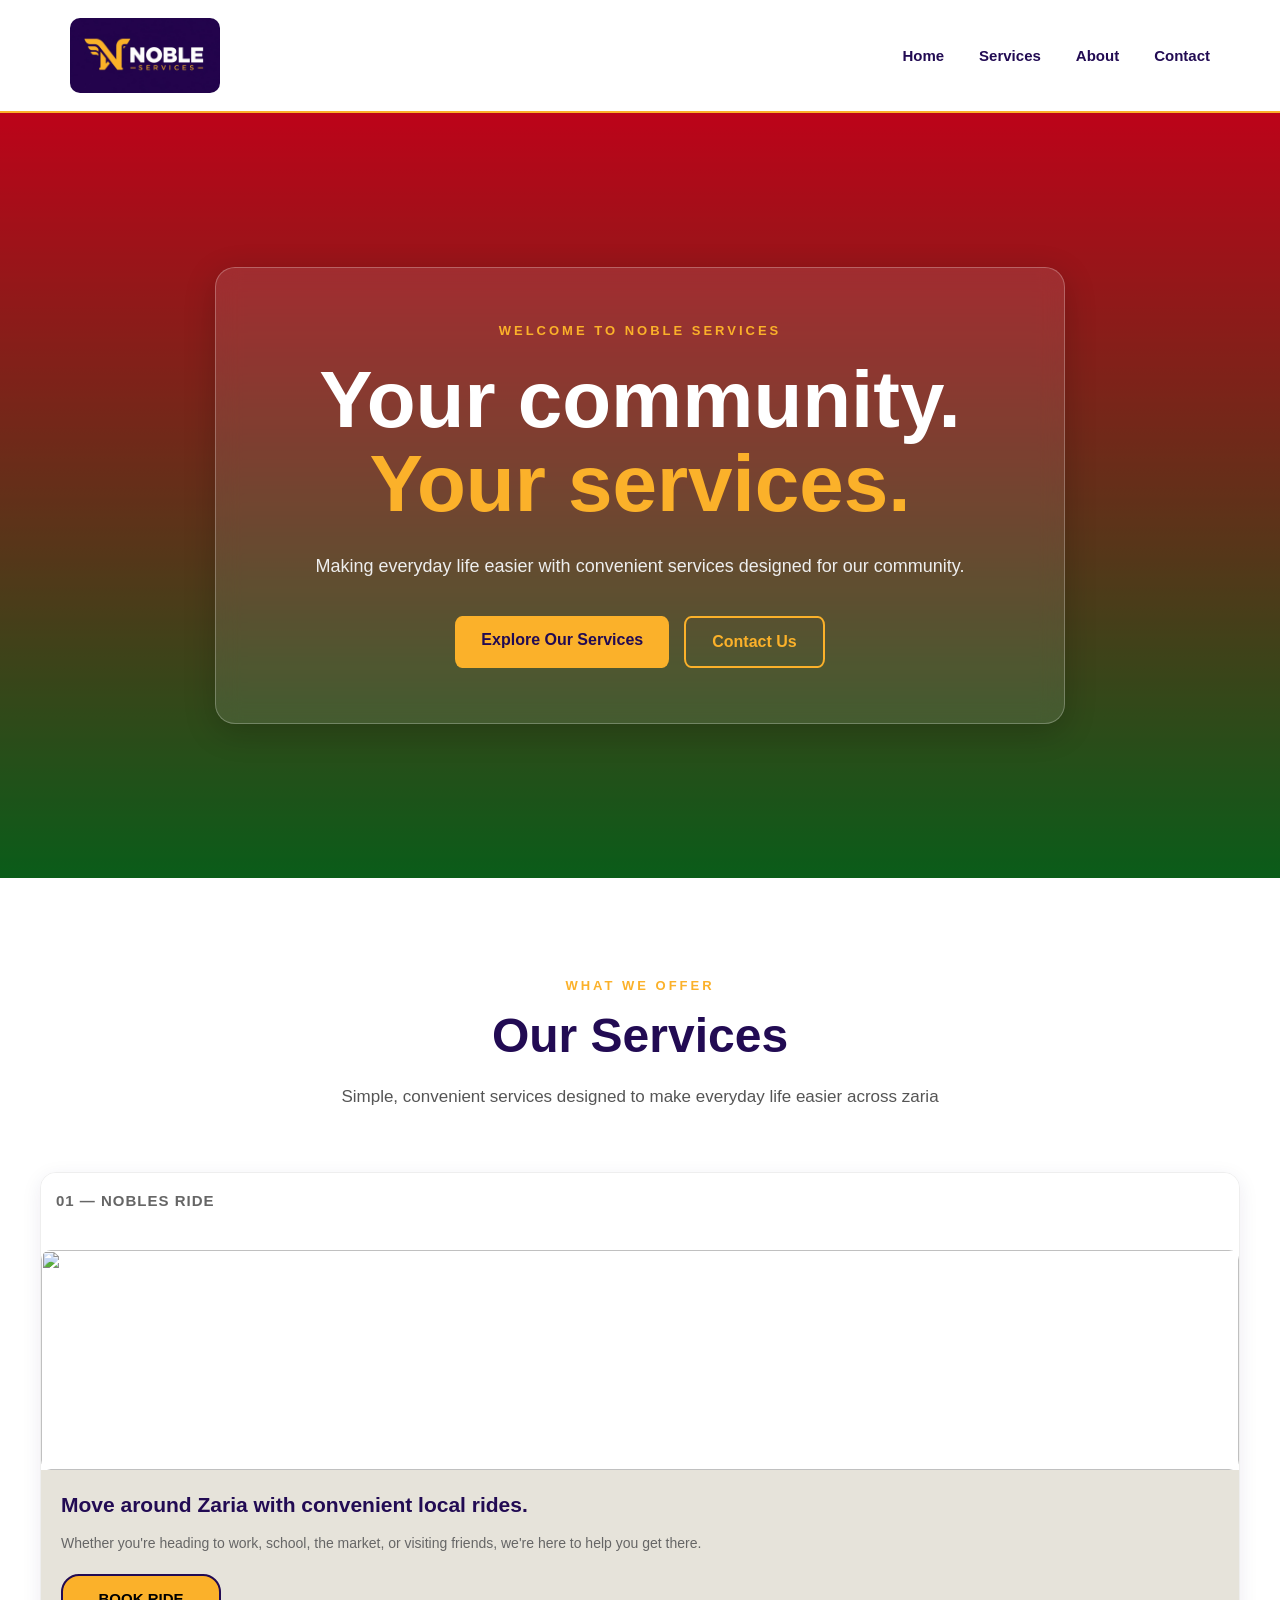
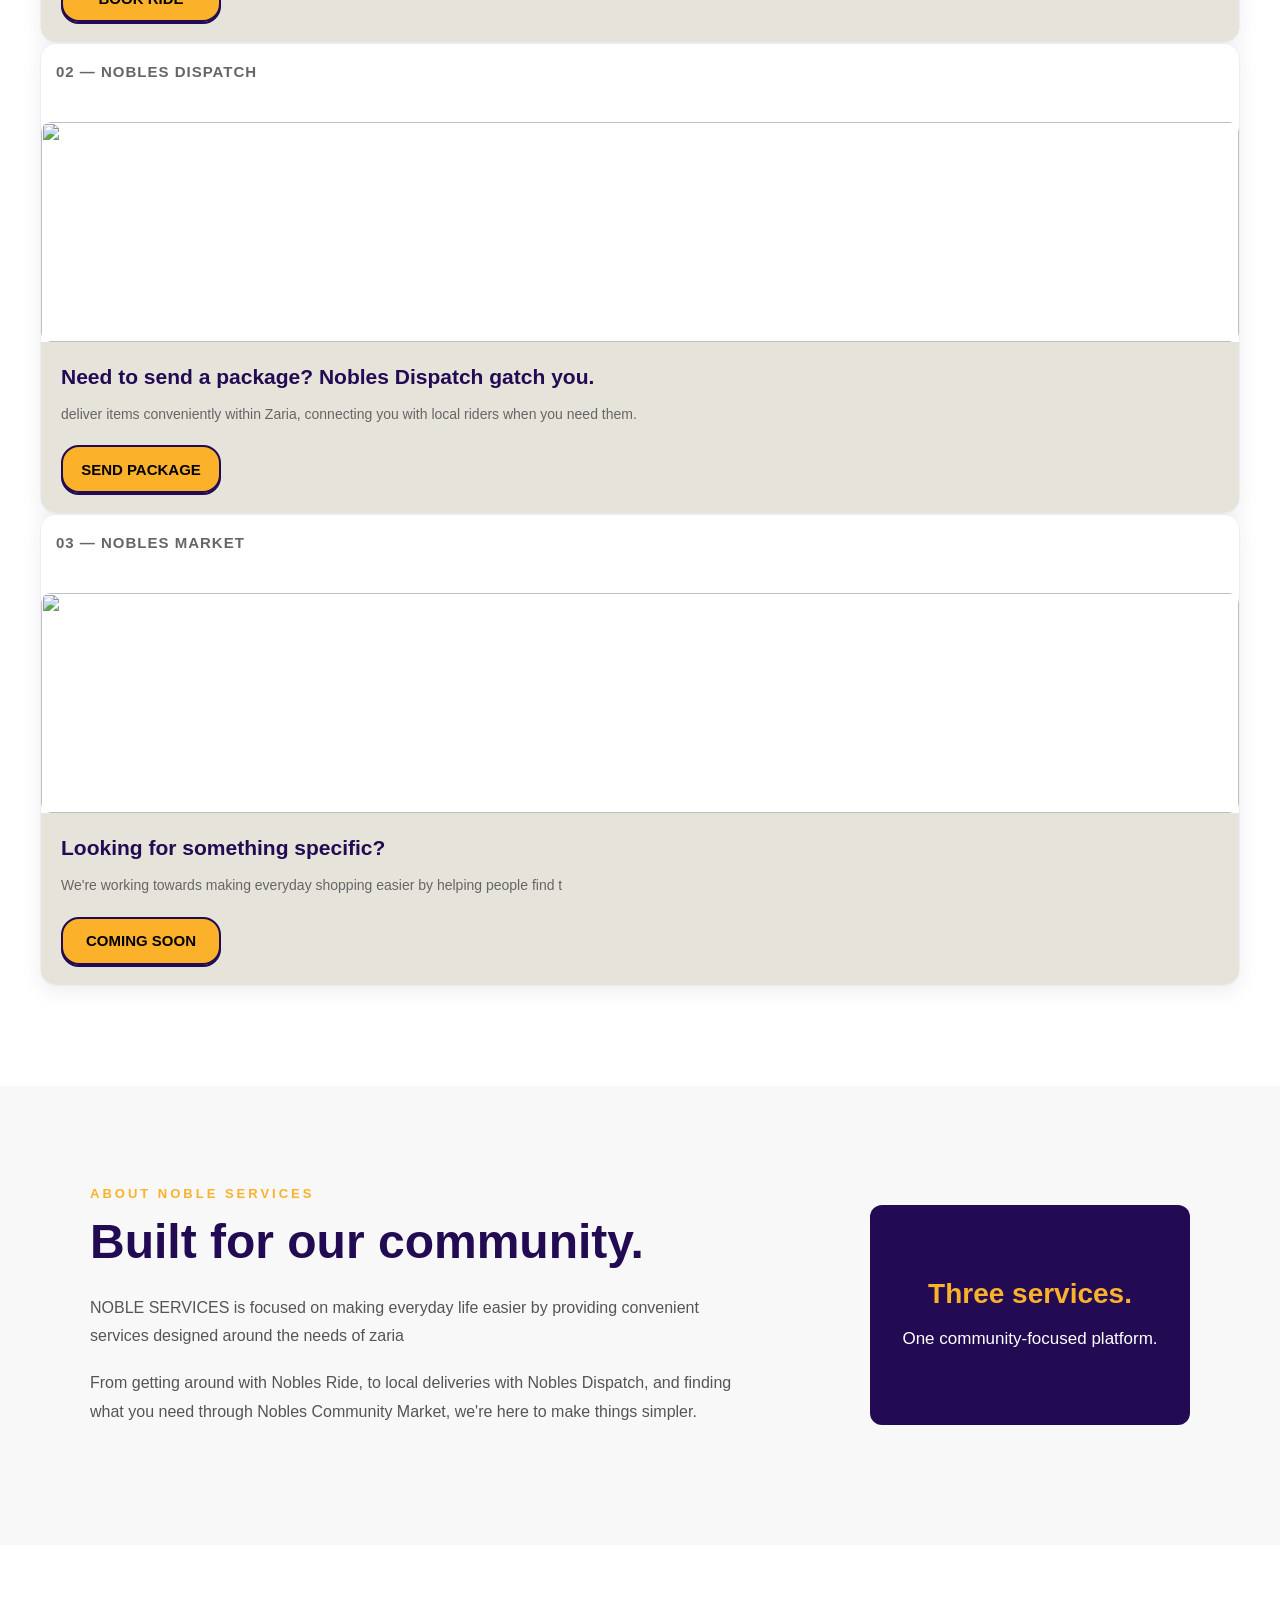
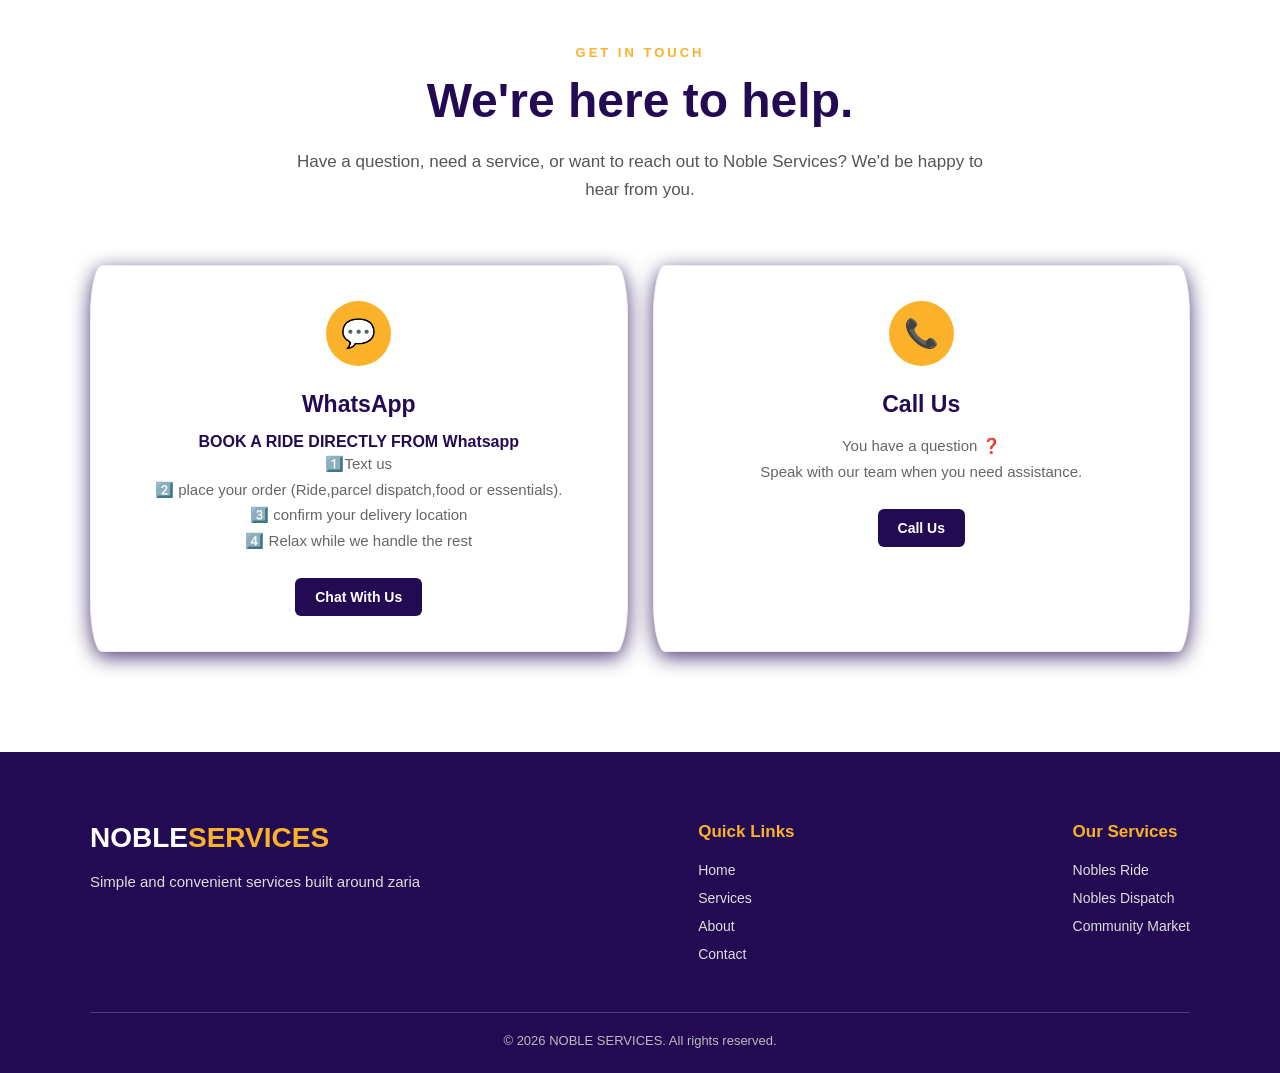
==== index.html @ 8331d74d "Update logo image source in index.html" ====
<!DOCTYPE html>
<html lang="en">

<head>
  
  <meta charset="UTF-8">
  
  <meta name="viewport" content="width=device-width, initial-scale=1.0">
  
  <title>Noble Services</title>
  
  <link rel="stylesheet" href="style.css">
  
</head>


<body>


  
  <!-- Navbar -->
  <header>
    
    <nav class="navbar">
   <a href="index.html"
   class="logo">   
      <img src="IMG-20261021-WA0010.jpg"
     </a> 
      <ul class="nav-links">
        
        <li>
          <a href="#home">Home</a>
        </li>
        
        <li>
          <a href="#services">Services</a>
        </li>
        
        <li>
          <a href="#about">About</a>
        </li>
        
        <li>
          <a href="#contact">Contact</a>
        </li>
        
      </ul>
      
      <button class="menu-btn">
        ☰
      </button>
      
    </nav>
    
  </header>
  
  <!-- Hero Section -->
  <section class="hero" id="home">
 
    <div class="hero-content">
      
      <p class="hero-label">
        WELCOME TO NOBLE SERVICES
      </p>
      
      <h1>
        Your community.
        <span>Your services.</span>
      </h1>
      
      <p class="hero-text">
        Making everyday life easier with convenient services
        designed for our community.
      </p>
      
      <div class="hero-buttons">
        
        <a href="#services" class="primary-btn">
          Explore Our Services
        </a>
        
        <a href="#contact" class="secondary-btn">
          Contact Us
        </a>
        
      </div>
      
    </div>
    
  </section>
</body>

<!-- Services Section -->  <section class="services" id="services">  <div class="services-header">  
      
    <p class="section-label">  
        WHAT WE OFFER  
    </p>  
      
    <h2>  
        Our Services  
    </h2>  
      
    <p class="section-text">  
        Simple, convenient services designed to make everyday life  
        easier across zaria  
    </p>  
      
</div>  
  
  
<div class="services-container">
  
<!-- Nobles Ride -->

<div class="service-card"><p class="service-label">01 — NOBLES RIDE</p>
<div class="service-image ride-image">
<img  src="ima/h4.jpg"/> 
</div>

<div class="service-info">
  

    <h3>
        Move around Zaria with convenient local rides.
    </h3>
        <p>
        Whether you're heading to work, school, the market,
        or visiting friends, we're here to help you get there.
    </p>

    <a href="ride.html" class="service-btn">
        <div class="top">BOOK RIDE</div>
        <div class="tbottom"></div>
    </a>
</div>

</div>


<!-- Nobles Dispatch --><div class="service-card"><p class="service-label">02 — NOBLES DISPATCH</p>

<div class="service-image
dispatch-image">
<img class="h1.i" src="ima/h5.jpg"/> </div>

<div class="service-info">
    

    
       <h3> Need to send a package? Nobles Dispatch gatch you.
        </h3>
        <p>
        deliver items conveniently within Zaria, connecting
        you with local riders when you need them.
    </p>

    <a href="dispatch.html" class="service-btn">
        <div class="top">SEND PACKAGE</div>
        <div class="tbottom"></div>
    </a>
</div>

</div>



<!-- Nobles Community Market -->
<div class="service-card"><p class="service-label">03 — NOBLES MARKET</p>

<div class="service-image
market-image">
<img  class="h1.i" src="ima/h6.jpg"/></div>
  
<div class="service-info">
    

    
      <h3>  Looking for something specific?
      </h3>
<p>
        We're working towards
        making everyday shopping easier by helping people find
        t
    </p>

    <a href="#" class="service-btn">
        <div class="top">COMING SOON</div>
        <div class="tbottom"></div>
    </a>
</div>


</div>
</div>
</section>

<!-- About Section -->
<section class="about" id="about">
  
  <div class="about-container">
    
    <div class="about-content">
      
      <p class="section-label">
        ABOUT NOBLE SERVICES
      </p>
      
      <h2>
        Built for our community.
      </h2>
      
      <p>
        NOBLE SERVICES is focused on making everyday life
        easier by providing convenient services designed
        around the needs of zaria
      </p>
      
      <p>
        From getting around with Nobles Ride, to local
        deliveries with Nobles Dispatch, and finding what
        you need through Nobles Community Market, we're
        here to make things simpler.
      </p>
      
    </div>
    
    
    <div class="about-box">
      
      <h3>
        Three services.
      </h3>
      
      <p>
        One community-focused platform.
      </p>
      
    </div>
    
  </div>
  
</section>
<!-- Contact Section -->
<section class="contact" id="contact">
  
  <div class="contact-container">
    
    <div class="contact-header">
      
      <p class="section-label">
        GET IN TOUCH
      </p>
      
      <h2>
        We're here to help.
      </h2>
      
      <p>
        Have a question, need a service, or want to reach
        out to Noble Services? We'd be happy to hear from you.
      </p>
      
    </div>
    
    
    <div class="contact-options">
      
      <!-- WhatsApp -->
      <div class="contact-card">
        
        <div class="contact-icon">
          💬
        </div>
        
        <h3>
          WhatsApp
        </h3>
        
        
         <h4> BOOK A RIDE DIRECTLY FROM Whatsapp</h4>
         <p>
           1️⃣Text us </br>
           2️⃣ place your order (Ride,parcel dispatch,food or essentials).</br>
           3️⃣ confirm your delivery location </br>
           4️⃣ Relax while we handle the rest 
         
         </p>
          
        
        
        <a href="https://wa.me/2349133628842" class="contact-btn" target="_blank" rel="noopener noreferrer">
  Chat With Us 
</a>
        
      </div>
      
      
      <!-- Phone -->
      <div class="contact-card">
        
        <div class="contact-icon">
          📞
        </div>
        
        <h3>
          Call Us
        </h3>
        
        <p>
          You have a question ❓ </br>
          Speak with our team when you need assistance.
        </p>
        
        <a href="tel:+2349133628842" class="contact-btn">
  Call Us
</a>
        
      </div>
      
      
      
    </div>
    
  </div>
  
</section>
<!-- Footer -->
<footer class="footer">

    <div class="footer-container">

        <div class="footer-brand">

            <h2>NOBLE<span>SERVICES</span></h2>

            <p>
                Simple and convenient services built around
                zaria
            </p>

        </div>


        <div class="footer-links">

            <h3>Quick Links</h3>

            <a href="#home">Home</a>
            <a href="#services">Services</a>
            <a href="#about">About</a>
            <a href="#contact">Contact</a>

        </div>


        <div class="footer-services">

            <h3>Our Services</h3>

            <a href="#services">Nobles Ride</a>
            <a href="#services">Nobles Dispatch</a>
            <a href="#services">Community Market</a>

        </div>

    </div>


    <div class="footer-bottom">

        <p>
            © 2026 NOBLE SERVICES. All rights reserved.
        </p>

    </div>

</footer>


<script>
const cardSlideshows = [
    {
        selector: ".ride-image img",
        images: ["ima/h4.jpg", "ima/h7.jpg"]
    },
    {
        selector: ".dispatch-image img",
        images: ["ima/h5.jpg", "ima/h8.jpg"]
    }
];

cardSlideshows.forEach(function(slideshow) {
    const img = document.querySelector(slideshow.selector);

    if (!img) return;

    let index = 0;

    // Preload the slideshow images
    slideshow.images.forEach(function(src) {
        const preload = new Image();
        preload.src = src;
    });

    setInterval(function() {
        img.classList.add("fade-out");

        setTimeout(function() {
            index = (index + 1) % slideshow.images.length;
            img.src = slideshow.images[index];

            setTimeout(function() {
                img.classList.remove("fade-out");
            }, 50);

        }, 600);

    }, 4000);
});
</script>
</body>
</html>
---- style.css ----
/* =========================
   NOBLE BRAND COLORS
========================= */

:root {
    --noble-yellow: #FBB12A;
    --noble-purple: #220B53;
}


/* =========================
   GENERAL
========================= */

* {
    margin: 0;
    padding: 0;
    box-sizing: border-box;
}

html {
    scroll-behavior: smooth;
}

body {
    font-family: Arial, sans-serif;
    background: white;
    color: var(--noble-purple);
}

a {
    text-decoration: none;
    color: inherit;
}


/* =========================
   NAVBAR
========================= */

header {
    position: sticky;
    top: 0;
    z-index: 1000;

    background: white;

    border-bottom: 2px solid var(--noble-yellow);
}

.navbar {
    max-width: 1200px;
    margin: auto;

    padding: 18px 30px;

    display: flex;
    align-items: center;
    justify-content: space-between;
}


/* LOGO */

.logo {
    font-size: 26px;
    font-weight: 800;

    letter-spacing: 2px;

    color: var(--noble-purple);
}




/* NAVIGATION LINKS */

.nav-links {
    display: flex;

    list-style: none;

    gap: 35px;
}

.nav-links a {
    font-size: 15px;
    font-weight: 600;

    color: var(--noble-purple);

    transition: 0.3s;
}

.nav-links a:hover {
    color: var(--noble-yellow);
}


/* MENU BUTTON */

.menu-btn {
    display: none;

    background: var(--noble-purple);
    color: white;

    border: none;

    padding: 8px 12px;

    border-radius: 6px/15px;

    font-size: 22px;

    cursor: pointer;
}


/* =========================
   MOBILE
========================= */

@media (max-width: 800px) {

    .nav-links {
        display: none;
    }

    .menu-btn {
        display: block;
    }

    .navbar {
        padding: 16px 20px;
    }
  
}
/* =========================
HERO SECTION
========================= */

.hero {
min-height: 85vh;
padding: 100px 30px;

display: flex;
align-items: center;
justify-content: center;
text-align: center;

position: relative;
isolation: isolate;
overflow: hidden;

background: var(--noble-purple);
color: white;

}

.hero::before {
content: "";
position: absolute;
inset: 0;
z-index: -2;

background-image: linear-gradient(red,green);
background-size: cover;
background-position: center;

animation: nobleSlideshow 6s infinite;

}

.hero::after {
content: "";
position: absolute;
inset: 0;
z-index: -1;

background: rgba(34, 11, 83, 0.30);

}

@keyframes nobleSlideshow {
0%, 30% {
background-image: url("/ima/h1.jpg") ;
}

33%, 63% {
    background-image: url("/ima/h2.jpg")
    ;
}

66%, 96% {
    background-image:url("/ima/h3.jpg") ;
}


}
.hero-content {
    max-width: 850px;
}


/* SMALL LABEL */

.hero-label {
    color: var(--noble-yellow);

    font-size: 13px;
    font-weight: 700;

    letter-spacing: 3px;

    margin-bottom: 20px;
}


/* MAIN HEADING */

.hero h1 {
    font-size: clamp(45px, 8vw, 80px);

    line-height: 1.05;

    margin-bottom: 25px;
}

.hero h1 span {
    display: block;

    color: var(--noble-yellow);
}


/* DESCRIPTION */

.hero-text {
    max-width: 650px;

    margin: 0 auto 35px;

    font-size: 18px;

    line-height: 1.7;

    color: #eeeeee;
}


/* BUTTON CONTAINER */

.hero-buttons {
    display: flex;

    justify-content: center;

    gap: 15px;
}


/* BUTTONS */

.primary-btn,
.secondary-btn {
    display: inline-block;

    padding: 15px 26px;

    border-radius: 7px/9px;

    font-weight: 700;

    transition: 0.6s;
}


/* YELLOW BUTTON */

.primary-btn {
    background: var(--noble-yellow);

    color: var(--noble-purple);
}

.primary-btn:hover {
    transform: translateY(-3px);
}


/* OUTLINE BUTTON */

.secondary-btn {
    border: 2px solid var(--noble-yellow);

    color: var(--noble-yellow);
}

.secondary-btn:hover {
    background: var(--noble-yellow);

    color: var(--noble-purple);
}


/* =========================
   HERO MOBILE
========================= */

@media (max-width: 800px) {

    .hero {
        min-height: 80vh;

        padding: 60px 15px;

        width: 100%;
    }

    .hero-content {
        width: 100%;
        max-width: 400px;
    }

    .hero h1 {
        font-size: 42px;

        line-height: 1.1;
    }

    .hero-text {
        font-size: 16px;

        line-height: 1.6;

        max-width: 350px;
    }

    .hero-buttons {
        flex-direction: column;

        width: 100%;

        gap: 12px;
    }

    .primary-btn,
    .secondary-btn {
        width: 100%;

        text-align: center;

        padding: 14px 20px;
    }
}

/* =========================
   SERVICES SECTION
========================= */

.services {
    padding: 100px 30px;
    background: white;
}

.services-header {
    max-width: 700px;
    margin: 0 auto 60px;
    text-align: center;
}

.section-label {
    color: var(--noble-yellow);
    font-size: 13px;
    font-weight: 700;
    letter-spacing: 3px;
    margin-bottom: 15px;
}

.services-header h2 {
    font-size: 48px;
    color: var(--noble-purple);
    margin-bottom: 20px;
}

.section-text {
    font-size: 17px;
    line-height: 1.7;
    color: #555555;
}

.services-container {
    max-width: 1200px;
    margin: 0 auto;
    
    display: flex;
    justify-content: center;
    gap: 25px;
}

service-card {
    flex: 1;
    padding: 35px 30px;
    
    background: white;
    
    border: 1px solid #eeeeee;
    border-radius: 12px;
    
    text-align: center;
    
    box-shadow: 0 5px 20px rgba(34, 11, 83, 0.08);
    
    transition: 0.3s;
}

.service-card:hover {
    transform: translateY(-8px);
}

.service-icon {
    width: 65px;
    height: 65px;
    
    margin: 0 auto 25px;
    
    display: flex;
    align-items: center;
    justify-content: center;
    
    background: var(--noble-yellow);
    
    border-radius: 50%;
    
    font-size: 30px;
}

.service-card h3 {
    color: var(--noble-purple);
    font-size: 23px;
    margin-bottom: 15px;
}

.service-card p {
    color: #666666;
    font-size: 15px;
    line-height: 1.7;
    margin-bottom: 25px;
}

.service-btn {
    display: inline-block;
    
    padding: 11px 20px;
    
    border: 2px solid var(--noble-purple);
    border-radius: 6px;
    
    color: var(--noble-purple);
    
    font-size: 14px;
    font-weight: 700;
    
    transition: 0.3s;
}

.service-btn:hover {
    background: var(--noble-purple);
    color: white;
}
/* =========================
   SERVICES - MOBILE
========================= */

@media (max-width: 800px) {
    
    .services {
        padding: 70px 15px;
        width: 100%;
        overflow: hidden;
    }
    
    .services-header {
        width: 100%;
        max-width: 400px;
        margin: 0 auto 40px;
    }
    
    .services-header h2 {
        font-size: 38px;
    }
    
    .section-text {
        font-size: 16px;
        line-height: 1.6;
    }
    
    .services-container {
        width: 100%;
        max-width: 400px;
        margin: 0 auto;
        
        display: flex;
        flex-direction: column;
        gap: 20px;
    }
    
    .service-card {
        width: 100%;
        flex: none;
        
        padding: 30px 20px;
    }
    
    .service-card h3 {
        font-size: 22px;
    }
    
    .service-card p {
        font-size: 15px;
    }
    
    .service-btn {
        width: 100%;
        text-align: center;
    }
    
}

/* =========================
   ABOUT SECTION
========================= */

.about {
    padding: 100px 30px;
    background: #f8f8f8;
}

.about-container {
    max-width: 1100px;
    margin: 0 auto;

    display: flex;
    align-items: center;
    justify-content: space-between;
    gap: 60px;
}

.about-content {
    max-width: 650px;
}

.about-content h2 {
    color: var(--noble-purple);
    font-size: 48px;
    line-height: 1.1;
    margin-bottom: 25px;
}

.about-content p:not(.section-label) {
    color: #555555;
    font-size: 16px;
    line-height: 1.8;
    margin-bottom: 18px;
}

.about-box {
    width: 320px;
    min-height: 220px;

    padding: 40px 30px;

    display: flex;
    flex-direction: column;
    justify-content: center;

    background: var(--noble-purple);
    color: white;

    border-radius: 12px;
    text-align: center;
}

.about-box h3 {
    color: var(--noble-yellow);
    font-size: 28px;
    margin-bottom: 15px;
}

.about-box p {
    font-size: 17px;
    line-height: 1.6;
}

/* =========================
   ABOUT - MOBILE
========================= */

@media (max-width: 800px) {

    .about {
        padding: 70px 15px;
    }

    .about-container {
        width: 100%;
        max-width: 400px;

        flex-direction: column;
        gap: 40px;
    }

    .about-content {
        width: 100%;
        max-width: 400px;
        text-align: center;
    }

    .about-content h2 {
        font-size: 38px;
        line-height: 1.1;
    }

    .about-content p:not(.section-label) {
        font-size: 16px;
        line-height: 1.7;
    }

    .about-box {
        width: 100%;
        max-width: 400px;
        min-height: 200px;

        padding: 35px 25px;
    }

    .about-box h3 {
        font-size: 25px;
    }

}

/* =========================
   CONTACT SECTION
========================= */

.contact {
    padding: 100px 30px;
    background: white;
}

.contact-container {
    max-width: 1100px;
    margin: 0 auto;
}

.contact-header {
    max-width: 700px;
    margin: 0 auto 60px;
    text-align: center;
}

.contact-header h2 {
    color: var(--noble-purple);
    font-size: 48px;
    line-height: 1.1;
    margin-bottom: 20px;
}

.contact-header p:not(.section-label) {
    color: #555555;
    font-size: 17px;
    line-height: 1.7;
}

.contact-options {
    display: flex;
    justify-content: center;
    gap: 25px;
}

.contact-card {
    flex: 1;
    padding: 35px 30px;

    background: white;

    border: 1px solid #eeeeee;
    border-radius: 12px/50px;

    text-align: center;

    box-shadow: 0 5px 20px rgba(34, 11, 83, 0.8);

    transition: 0.3s;
}

.contact-card:hover {
    transform: translateY(-8px);
}

.contact-icon {
    width: 65px;
    height: 65px;

    margin: 0 auto 25px;

    display: flex;
    align-items: center;
    justify-content: center;

    background: var(--noble-yellow);

    border-radius: 50%;

    font-size: 28px;
}

.contact-card h3 {
    color: var(--noble-purple);
    font-size: 23px;
    margin-bottom: 15px;
}

.contact-card p {
    color: #666666;
    font-size: 15px;
    line-height: 1.7;
    margin-bottom: 25px;
}

.contact-btn {
    display: inline-block;

    padding: 11px 20px;

    background: var(--noble-purple);
    color: white;

    border-radius: 6px;

    font-size: 14px;
    font-weight: 700;

    transition: 0.3s;
}

.contact-btn:hover {
    background: var(--noble-yellow);
    color: var(--noble-purple);
}


/* =========================
   CONTACT - MOBILE
========================= */

@media (max-width: 800px) {

    .contact {
        padding: 70px 15px;
    }

    .contact-container {
        width: 100%;
        max-width: 400px;
        margin: 0 auto;
    }

    .contact-header {
        width: 100%;
        margin-bottom: 40px;
    }

    .contact-header h2 {
        font-size: 38px;
    }

    .contact-header p:not(.section-label) {
        font-size: 16px;
        line-height: 1.6;
    }

    .contact-options {
        width: 100%;

        display: flex;
        flex-direction: column;

        gap: 20px;
    }

    .contact-card {
        width: 100%;
        flex: none;

        padding: 30px 20px;
    }

    .contact-card h3 {
        font-size: 22px;
    }

    .contact-card p {
        font-size: 15px;
    }

    .contact-btn {
        width: 100%;
        text-align: center;
    }

}

/* =========================
   FOOTER
========================= */

.footer {
    padding: 70px 30px 25px;
    background: var(--noble-purple);
    color: white;
}

.footer-container {
    max-width: 1100px;
    margin: 0 auto;

    display: flex;
    justify-content: space-between;
    gap: 60px;
}

.footer-brand {
    max-width: 350px;
}

.footer-brand h2 {
    color: white;
    font-size: 28px;
    margin-bottom: 15px;
}

.footer-brand h2 span {
    color: var(--noble-yellow);
}

.footer-brand p {
    color: #dddddd;
    font-size: 15px;
    line-height: 1.7;
}

.footer-links,
.footer-services {
    display: flex;
    flex-direction: column;
    gap: 12px;
}

.footer-links h3,
.footer-services h3 {
    color: var(--noble-yellow);
    font-size: 17px;
    margin-bottom: 8px;
}

.footer-links a,
.footer-services a {
    color: #dddddd;
    font-size: 14px;
    transition: 0.3s;
}

.footer-links a:hover,
.footer-services a:hover {
    color: var(--noble-yellow);
}

.footer-bottom {
    max-width: 1100px;
    margin: 50px auto 0;

    padding-top: 20px;

    border-top: 1px solid rgba(255, 255, 255, 0.2);

    text-align: center;
}

.footer-bottom p {
    color: #bbbbbb;
    font-size: 13px;
}


/* =========================
   FOOTER - MOBILE
========================= */

@media (max-width: 800px) {

    .footer {
        padding: 60px 20px 25px;
    }

    .footer-container {
        width: 100%;
        max-width: 400px;

        flex-direction: column;
        gap: 40px;
    }

    .footer-brand {
        max-width: 100%;
        text-align: center;
    }

    .footer-links,
    .footer-services {
        align-items: center;
        text-align: center;
    }

    .footer-bottom {
        margin-top: 45px;
    }

}



/* =========================
GLASS HERO CARD
========================= */

.hero-content {
    width: 100%;
    max-width: 850px;
    
    padding: 55px 45px;
    
    background: rgba(255, 255, 255, 0.10);
    
    backdrop-filter: blur(12px);
    -webkit-backdrop-filter: blur(12px);
    
    border: 1px solid rgba(255, 255, 255, 0.25);
    
    border-radius: 20px;
    
    box-shadow: 0 8px 32px rgba(0, 0, 0, 0.20);
    
    overflow: hidden;
}

/* MOBILE */

@media (max-width: 800px) {
    .hero-content {
        max-width: 450px;
        padding: 35px 20px;
        border-radius: 16px;
    }
}

/* =========================
   NOBLE SERVICES CARD DESIGN
========================= */

.services-container {
    width: 100%;
    max-width: 1200px;
    margin: 0 auto;

    display: block;
    grid-template-columns: repeat(3, minmax(0, 1fr));
    align-items: stretch;
    gap: 25px;
}

/* INDIVIDUAL CARD */

.services-container .service-card {
    min-width: 0;
    display: flex;
    flex-direction: column;

    background: white;
    border: 1px solid #eeeeee;
    border-radius: 16px;
    overflow: hidden;

    box-shadow: 0 5px 20px rgba(34, 11, 83, 0.08);
    transition: transform 0.3s ease;
}

.services-container .service-card:hover {
    transform: translateY(-5px);
}

/* CARD LABEL */

.service-label {
    padding: 15px 15px 12px;
    margin: 0;

    background: white;
    color: var(--noble-purple);

    font-size: 13px;
    font-weight: 900;
    letter-spacing: 1px;
}

/* IMAGE AREA */

/* the gradient use to be here*/


/* CARD TEXT AREA */

.services-container .service-info {
    flex: 1;
    display: flex;
    flex-direction: column;
    align-items: flex-start;

    width: 100%;
    padding: 20px;
    overflow-wrap: anywhere;
background: #E6E3DA;
    
}

.services-container .service-info h3 {
    margin: 0 0 12px;

    color: var(--noble-purple);
    font-size: 21px;
    line-height: 1.4;
}

.services-container .service-info p {
    margin: 0 0 20px;

    color: #666666;
    font-size: 14px;
    line-height: 1.6;
}

/* BUTTON */

.services-container .service-info .service-btn {
    position: relative;
    isolation: isolate;

    display: block;
    width: 160px;
    max-width: 100%;
    height: 48px;

    flex-shrink: 0;
    margin-top: auto;
    padding: 0;

    background: none;
    border: none;
    text-decoration: none;
}

.service-btn .top {
    position: relative;
    z-index: 2;

    display: flex;
    align-items: center;
    justify-content: center;

    width: 100%;
    height: 100%;
    box-sizing: border-box;

    background: var(--noble-yellow);
    color: #000000;

    font-size: 15px;
    font-weight: bold;
    white-space: nowrap;

    border: 2px solid var(--noble-purple);
    border-radius: 18px;
    transition: transform 0.2s ease;
}

.service-btn .tbottom {
    position: absolute;
    top: 2px;
    left: 0;
    z-index: 1;

    width: 100%;
    height: 100%;

    background: #F9D09D;
    border: 2px solid var(--noble-purple);
    border-radius: 18px;
}

.service-btn:hover .top {
    transform: translateY(-3px);
}

/* =========================
   TABLET
========================= */

@media (min-width: 601px) and (max-width: 900px) {
    .services-container {
        grid-template-columns: repeat(2, minmax(0, 1fr));
        gap: 20px;
    }
}

/* =========================
   MOBILE
========================= */

@media (max-width: 600px) {
    .services {
        padding: 60px 15px;
    }

    .services-header {
        margin-bottom: 35px;
    }

    .services-header h2 {
        font-size: 34px;
    }

    .section-text {
        font-size: 15px;
    }

    .services-container {
        width: 100%;
        max-width: 420px;
        margin: 0 auto;

        grid-template-columns: minmax(0, 1fr);
        gap: 25px;
    }

    .services-container .service-card {
        width: 100%;
        min-width: 0;
    }

    

    .services-container .service-info {
        padding: 20px;
    }

    .services-container .service-info h3 {
        font-size: 21px;
    }

    .services-container .service-info p {
        font-size: 15px;
    }

    .services-container .service-info .service-btn {
        width: 160px;
        height: 48px;
    }
}

@media screen and (max-width: 768px) {
    body .services .services-container {
        display: flex !important;
        flex-direction: column !important;
        flex-wrap: nowrap !important;
        width: 100% !important;
        max-width: 420px !important;
        margin: 0 auto !important;
        gap: 25px !important;
    }
    
    body .services .services-container .service-card {
        display: flex !important;
        flex-direction: column !important;
        width: 100% !important;
        max-width: 100% !important;
        min-width: 0 !important;
        height: auto !important;
        flex: 0 0 auto !important;
    }
    
    body .services .services-container .service-image {
        width: 100% !important;
        height: 220px !important;
        flex: none !important;
    }
    
    body .services .services-container .service-info {
        width: 100% !important;
        height: auto !important;
        flex: none !important;
    }
}

img{
    display: block;
    border-radius: 10px;
    height: 100%;
    margin:;
    padding: ;
}

.service-image img {
    transition: opacity 0.6s ease;
}

.service-image img.fade-out {
    opacity: 0;
}

.service-image {
    width: 100%;
    height: 220px;
    overflow: hidden;
}

.service-image img {
    width: 100%;
    height: 100%;
    object-fit: cover;
    object-position: center;
    display: block;
}

.logo {
display: flex;
align-items: center;
flex-shrink: 0;
}

.logo img {
display: block;
width: 150px;
height: auto;
max-height: 80px;
object-fit: contain;
}

/* Text moves up and fades in */
@keyframes textMoveUp {
    from {
        opacity: 0;
        transform: translateY(30px);
    }
    
    to {
        opacity: 1;
        transform: translateY(0);
    }
    
}

.hero-content h1 {
    animation: textMoveUp 0.9s ease-out both;
}

.hero-content p {
    animation: textMoveUp 0.9s ease-out both;
    animation-delay: 0.2s;
}

.hero-content .hero-buttons {
    animation: textMoveUp 0.9s ease-out both;
    animation-delay: 0.4s;
}
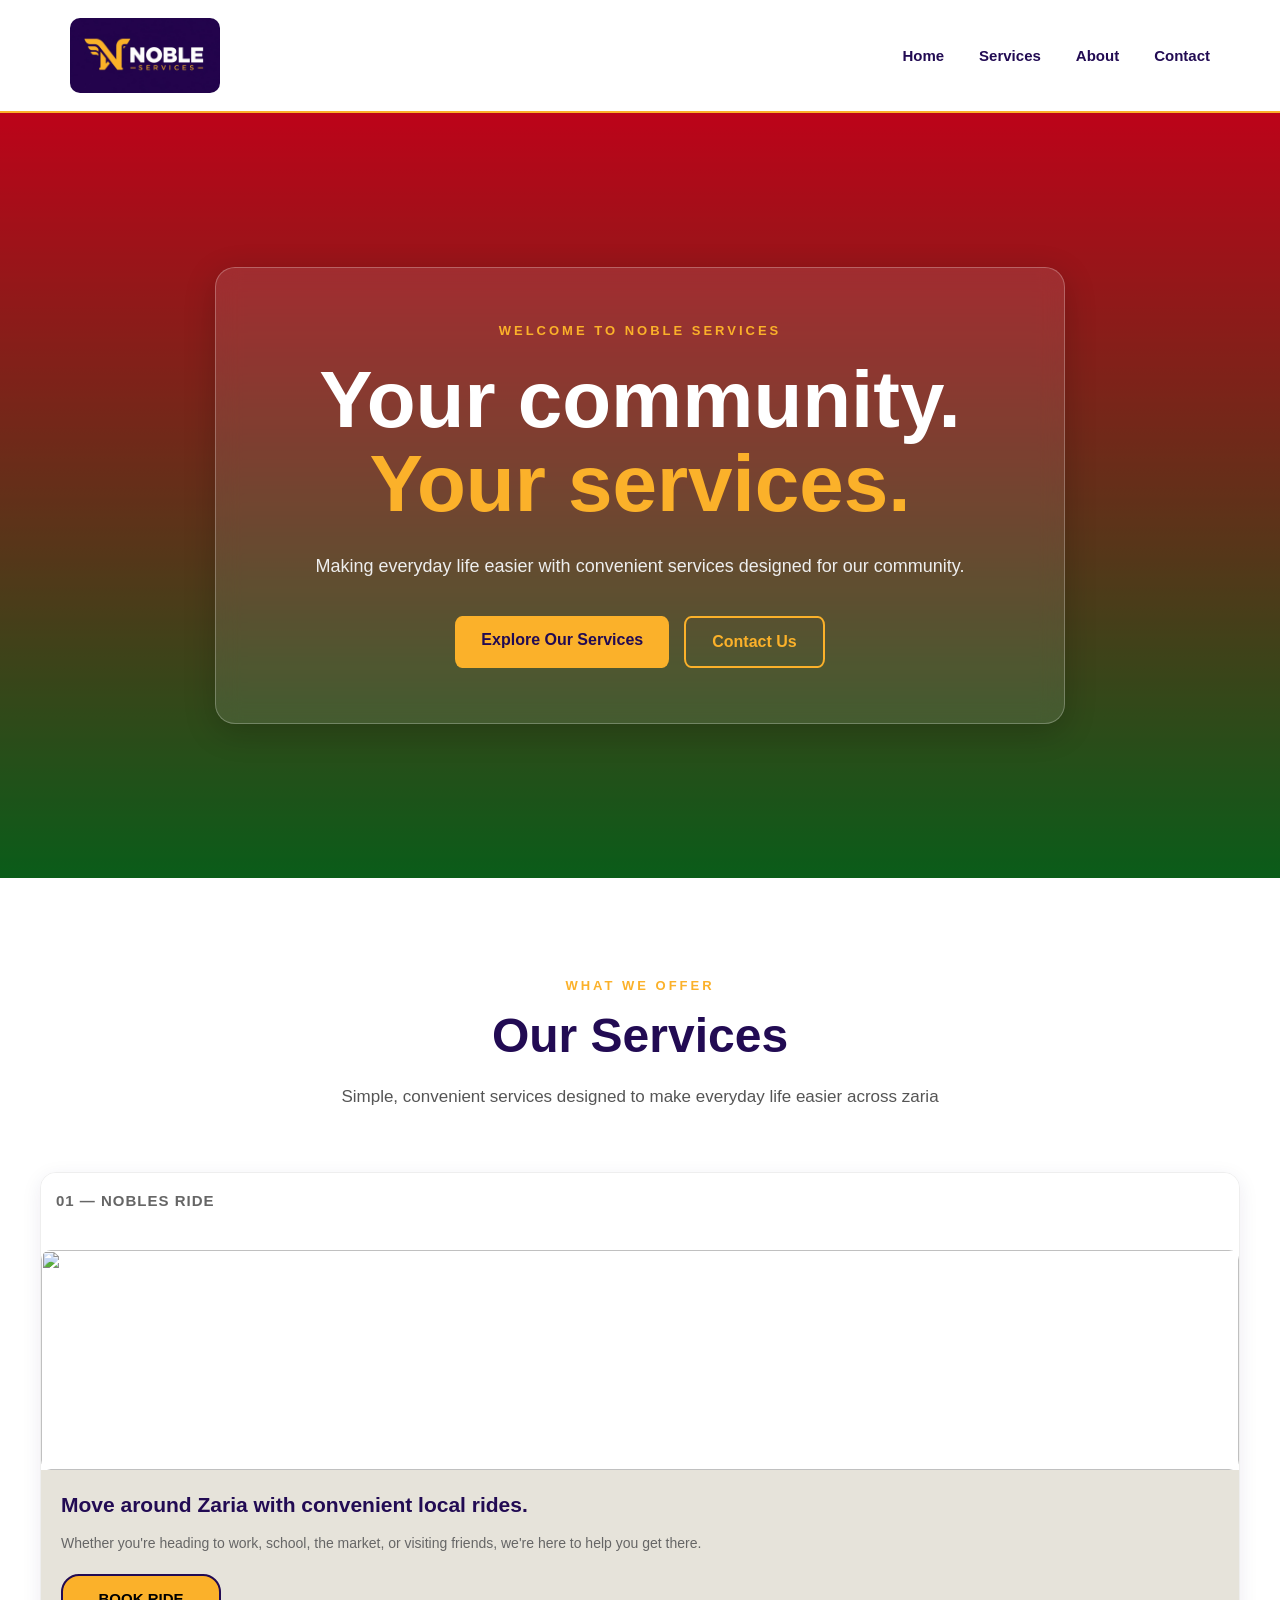
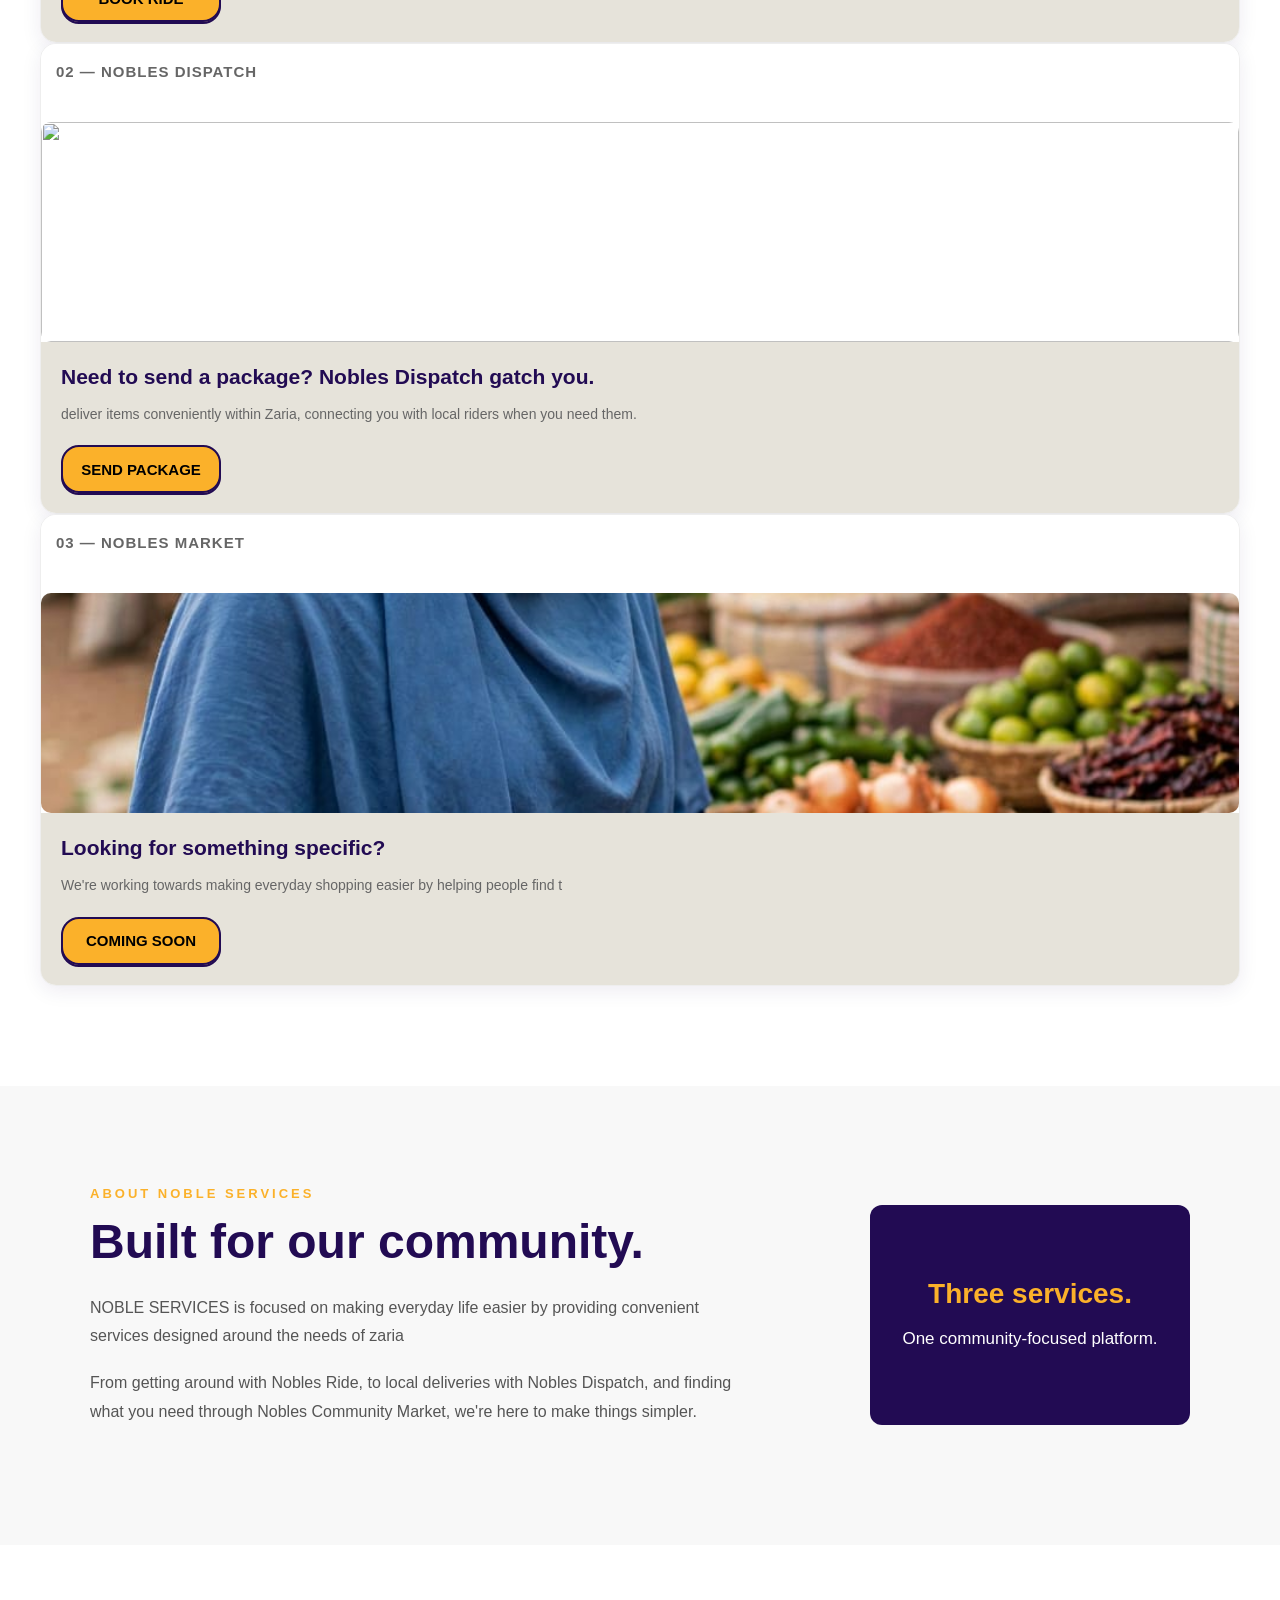
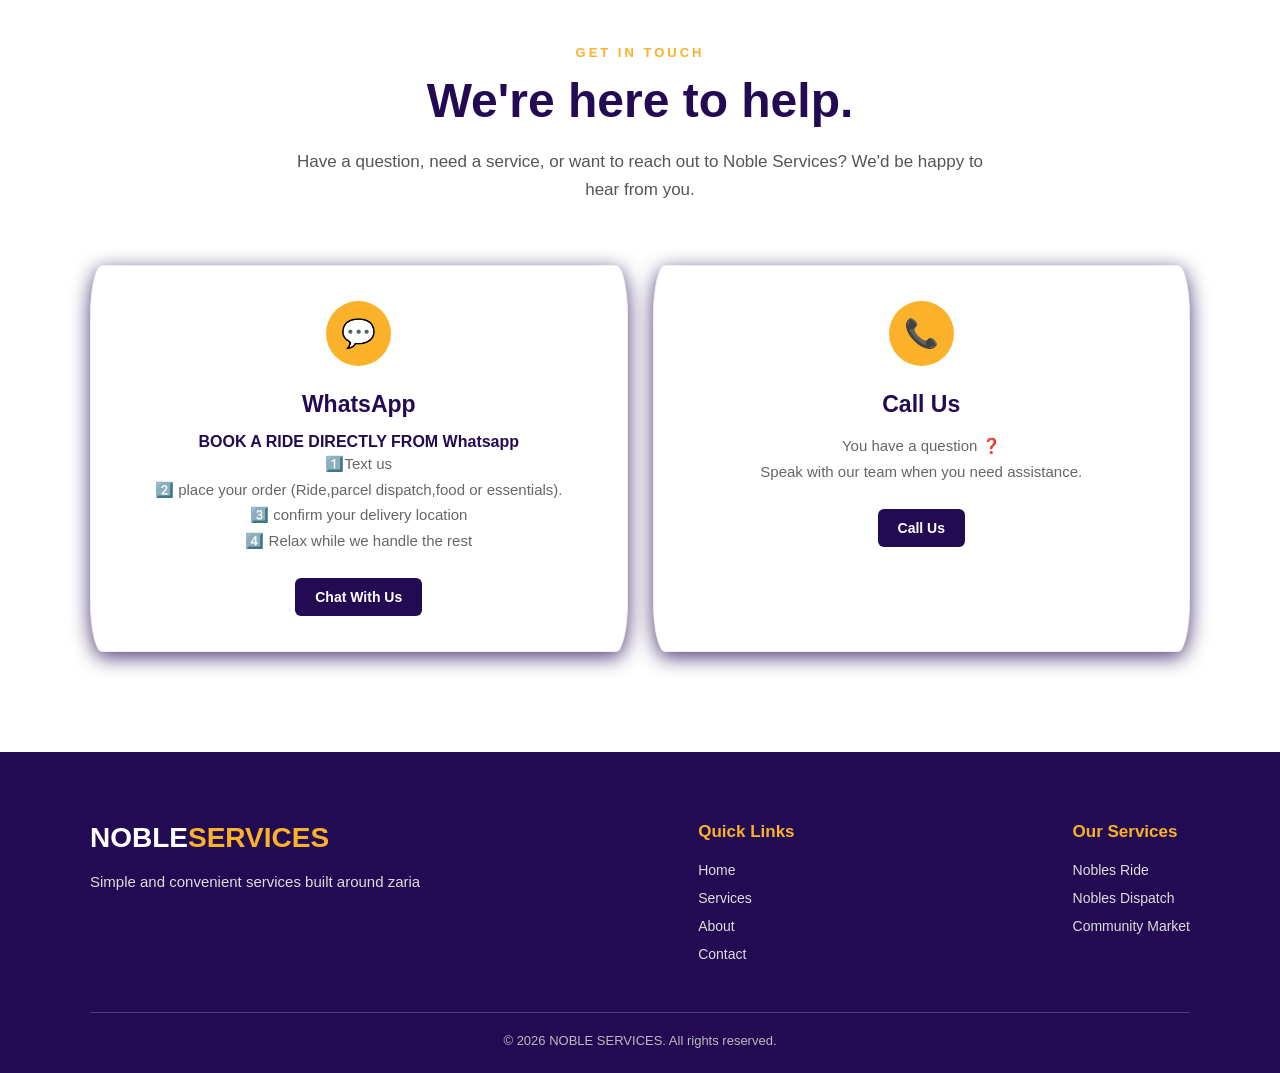
==== commit 38bf3694: "Update image sources for Nobles services" ====
--- a/index.html
+++ b/index.html
@@ -114,7 +114,7 @@
 
 <div class="service-card"><p class="service-label">01 — NOBLES RIDE</p>
 <div class="service-image ride-image">
-<img  src="ima/h4.jpg"/> 
+<img  src="IMG-20261021-WA004.jpg"/> 
 </div>
 
 <div class="service-info">
@@ -141,7 +141,7 @@
 
 <div class="service-image
 dispatch-image">
-<img class="h1.i" src="ima/h5.jpg"/> </div>
+<img class="h1.i" src="IMG-20261021-WA007.jpg"/> </div>
 
 <div class="service-info">
     
@@ -169,7 +169,7 @@
 
 <div class="service-image
 market-image">
-<img  class="h1.i" src="ima/h6.jpg"/></div>
+<img  class="h1.i" src="IMG-20261021-WA0013.jpg"/></div>
   
 <div class="service-info">
     
@@ -381,11 +381,11 @@
 const cardSlideshows = [
     {
         selector: ".ride-image img",
-        images: ["ima/h4.jpg", "ima/h7.jpg"]
+        images: ["IMG-20261021-WA004.jpg", "IMG-20261021-WA009.jpg"]
     },
     {
         selector: ".dispatch-image img",
-        images: ["ima/h5.jpg", "ima/h8.jpg"]
+        images: ["IMG-20261021-WA007.jpg", "IMG-20261021-WA005.jpg"]
     }
 ];
 
--- a/style.css
+++ b/style.css
@@ -185,16 +185,16 @@
 
 @keyframes nobleSlideshow {
 0%, 30% {
-background-image: url("/ima/h1.jpg") ;
+background-image: url("IMG-20261021-WA0012.jpg") ;
 }
 
 33%, 63% {
-    background-image: url("/ima/h2.jpg")
+    background-image: url("IMG-20261021-WA006.jpg")
     ;
 }
 
 66%, 96% {
-    background-image:url("/ima/h3.jpg") ;
+    background-image:url("IMG-20261021-WA008.jpg") ;
 }
 
 
@@ -1284,4 +1284,4 @@
 .hero-content .hero-buttons {
     animation: textMoveUp 0.9s ease-out both;
     animation-delay: 0.4s;
-}+}
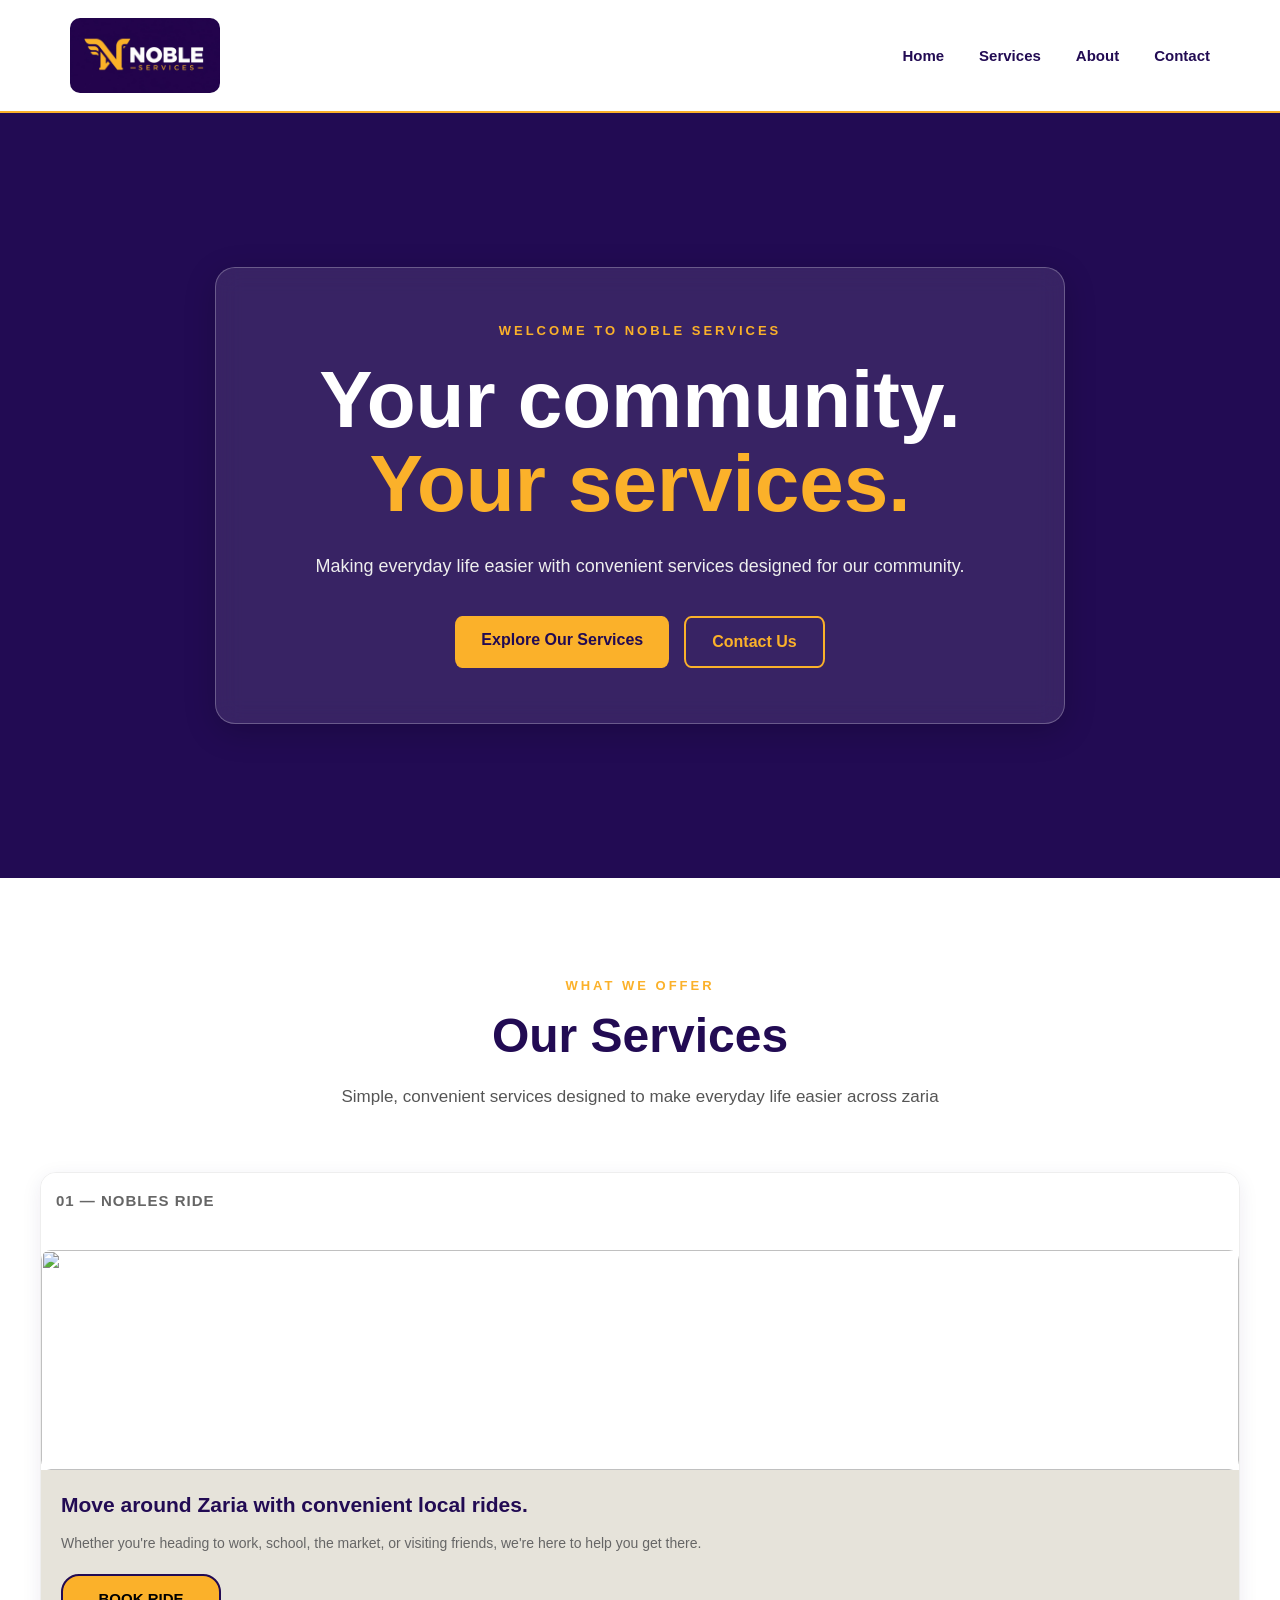
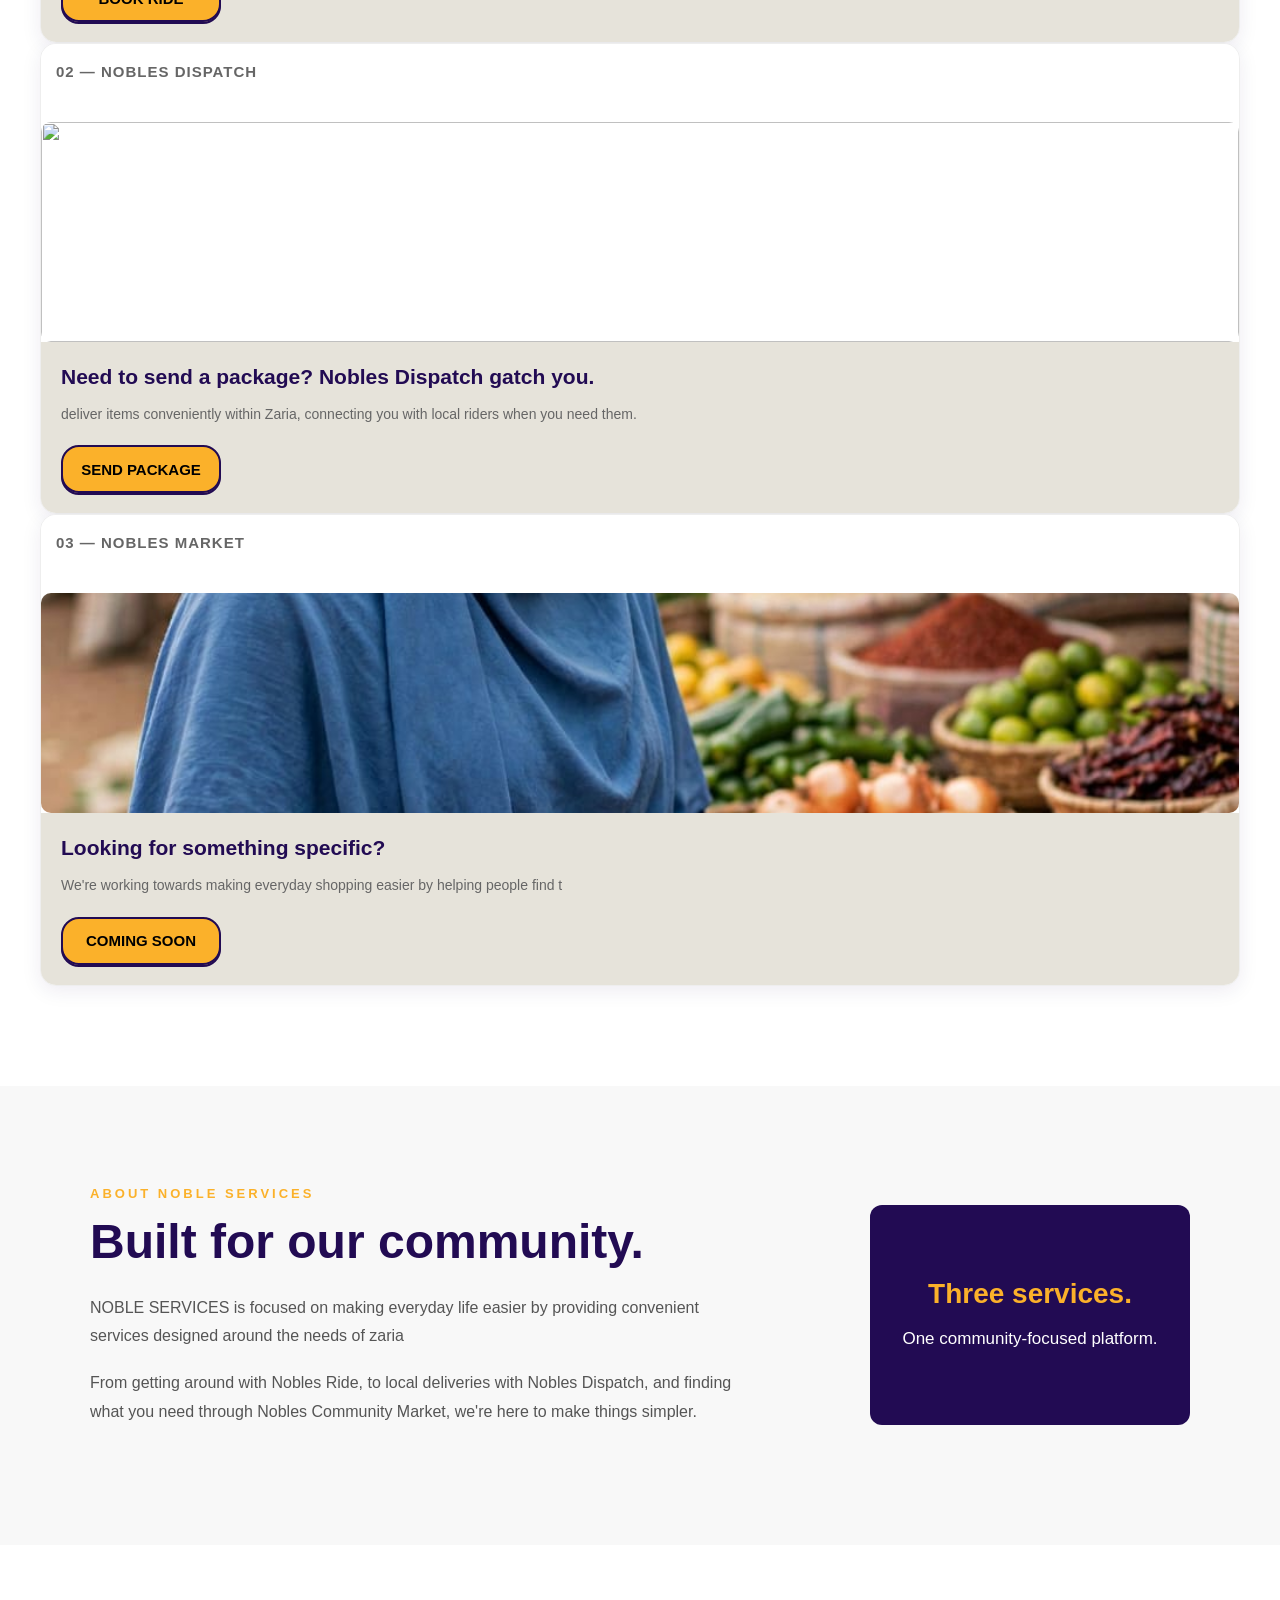
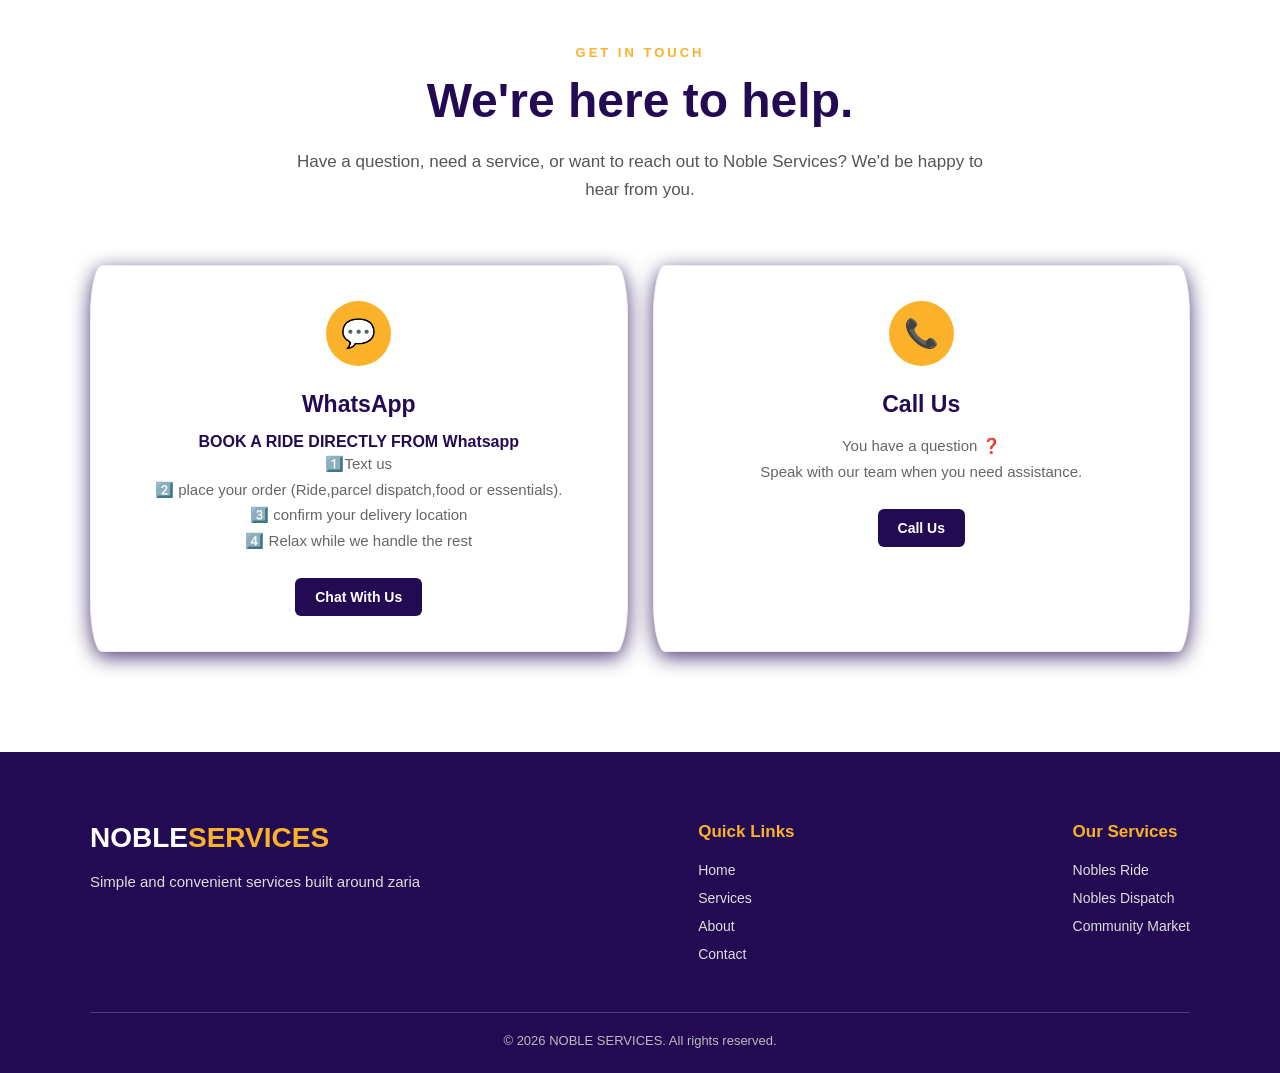
==== commit 2786f82a: "Update image paths to include './' prefix" ====
--- a/index.html
+++ b/index.html
@@ -381,11 +381,11 @@
 const cardSlideshows = [
     {
         selector: ".ride-image img",
-        images: ["IMG-20261021-WA004.jpg", "IMG-20261021-WA009.jpg"]
+        images: ["./IMG-20261021-WA004.jpg", "./IMG-20261021-WA009.jpg"]
     },
     {
         selector: ".dispatch-image img",
-        images: ["IMG-20261021-WA007.jpg", "IMG-20261021-WA005.jpg"]
+        images: ["./IMG-20261021-WA007.jpg", "./IMG-20261021-WA005.jpg"]
     }
 ];
 
--- a/style.css
+++ b/style.css
@@ -165,7 +165,7 @@
 inset: 0;
 z-index: -2;
 
-background-image: linear-gradient(red,green);
+background-image: url("./IMG-20261021-WA006.jpg");
 background-size: cover;
 background-position: center;
 
@@ -185,16 +185,16 @@
 
 @keyframes nobleSlideshow {
 0%, 30% {
-background-image: url("IMG-20261021-WA0012.jpg") ;
+background-image: url("./IMG-20261021-WA0012.jpg") ;
 }
 
 33%, 63% {
-    background-image: url("IMG-20261021-WA006.jpg")
+    background-image: url("./IMG-20261021-WA006.jpg")
     ;
 }
 
 66%, 96% {
-    background-image:url("IMG-20261021-WA008.jpg") ;
+    background-image:url("./IMG-20261021-WA008.jpg") ;
 }
 
 
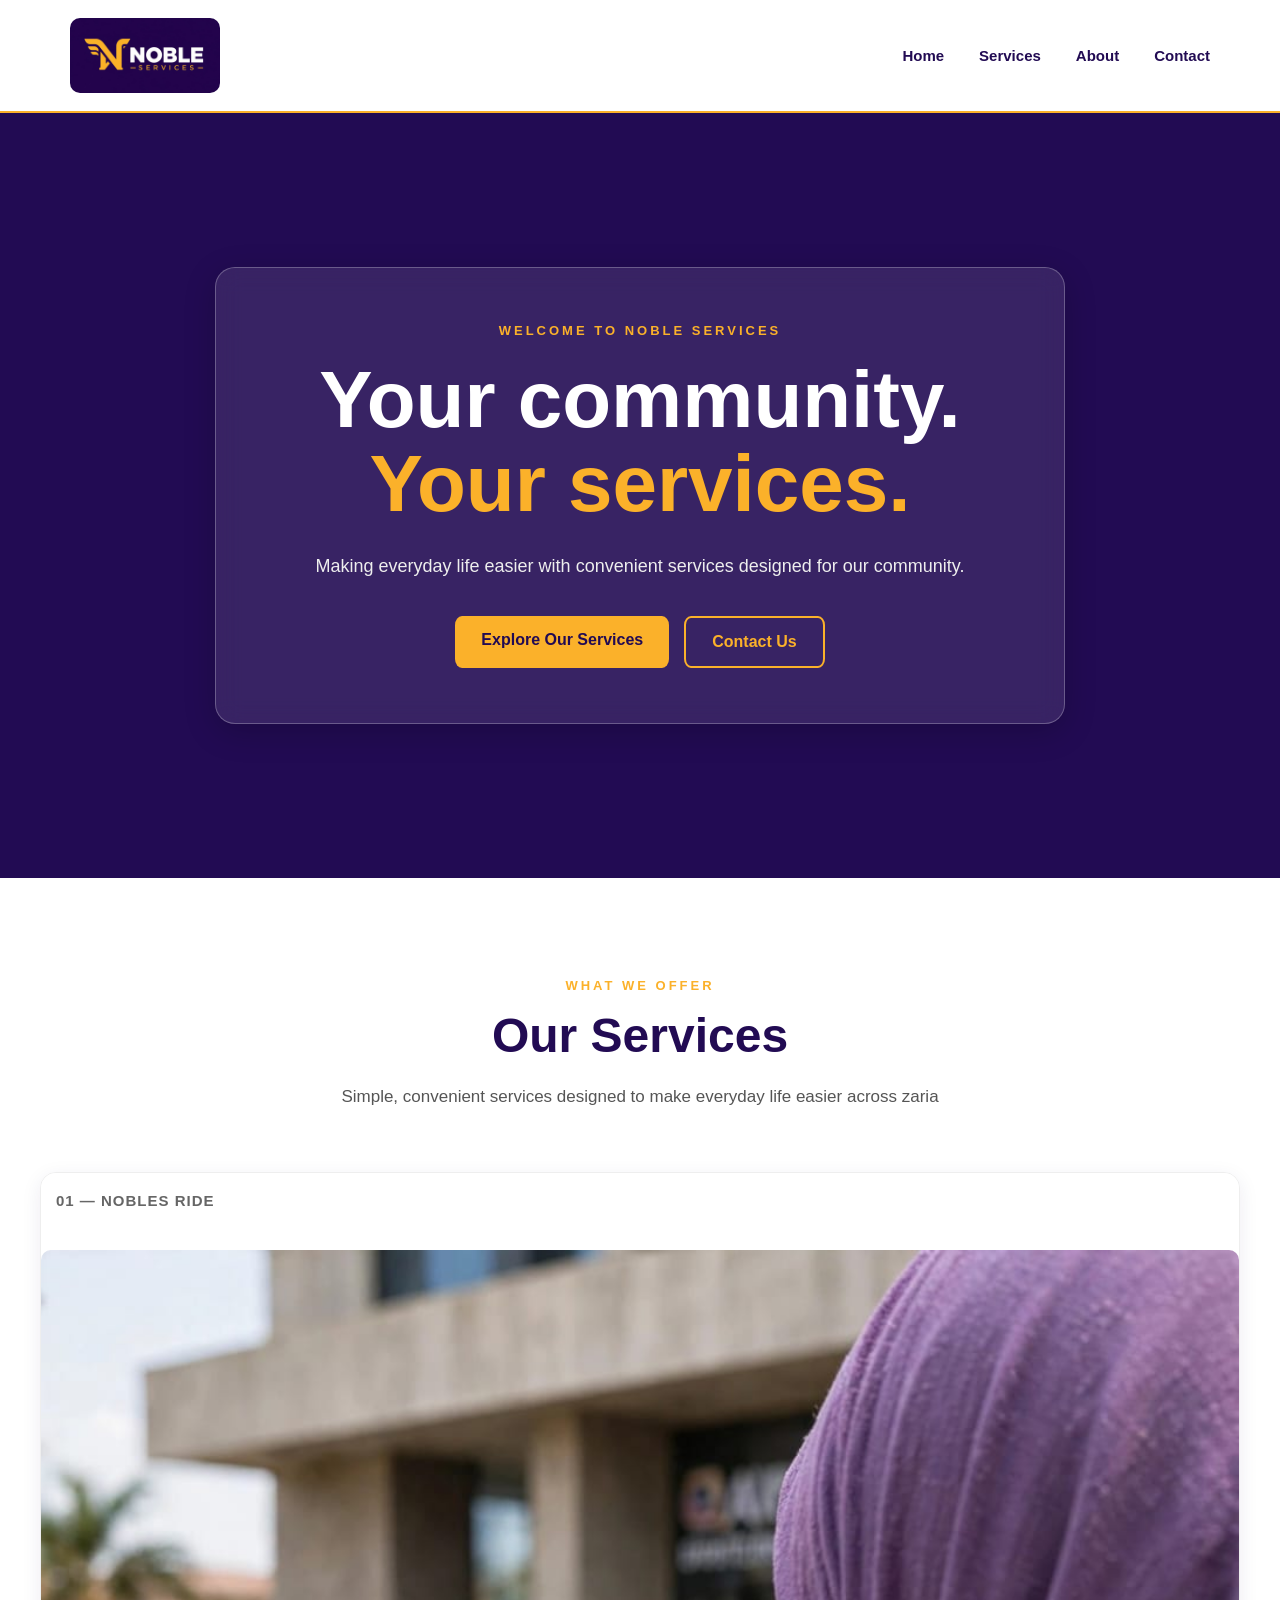
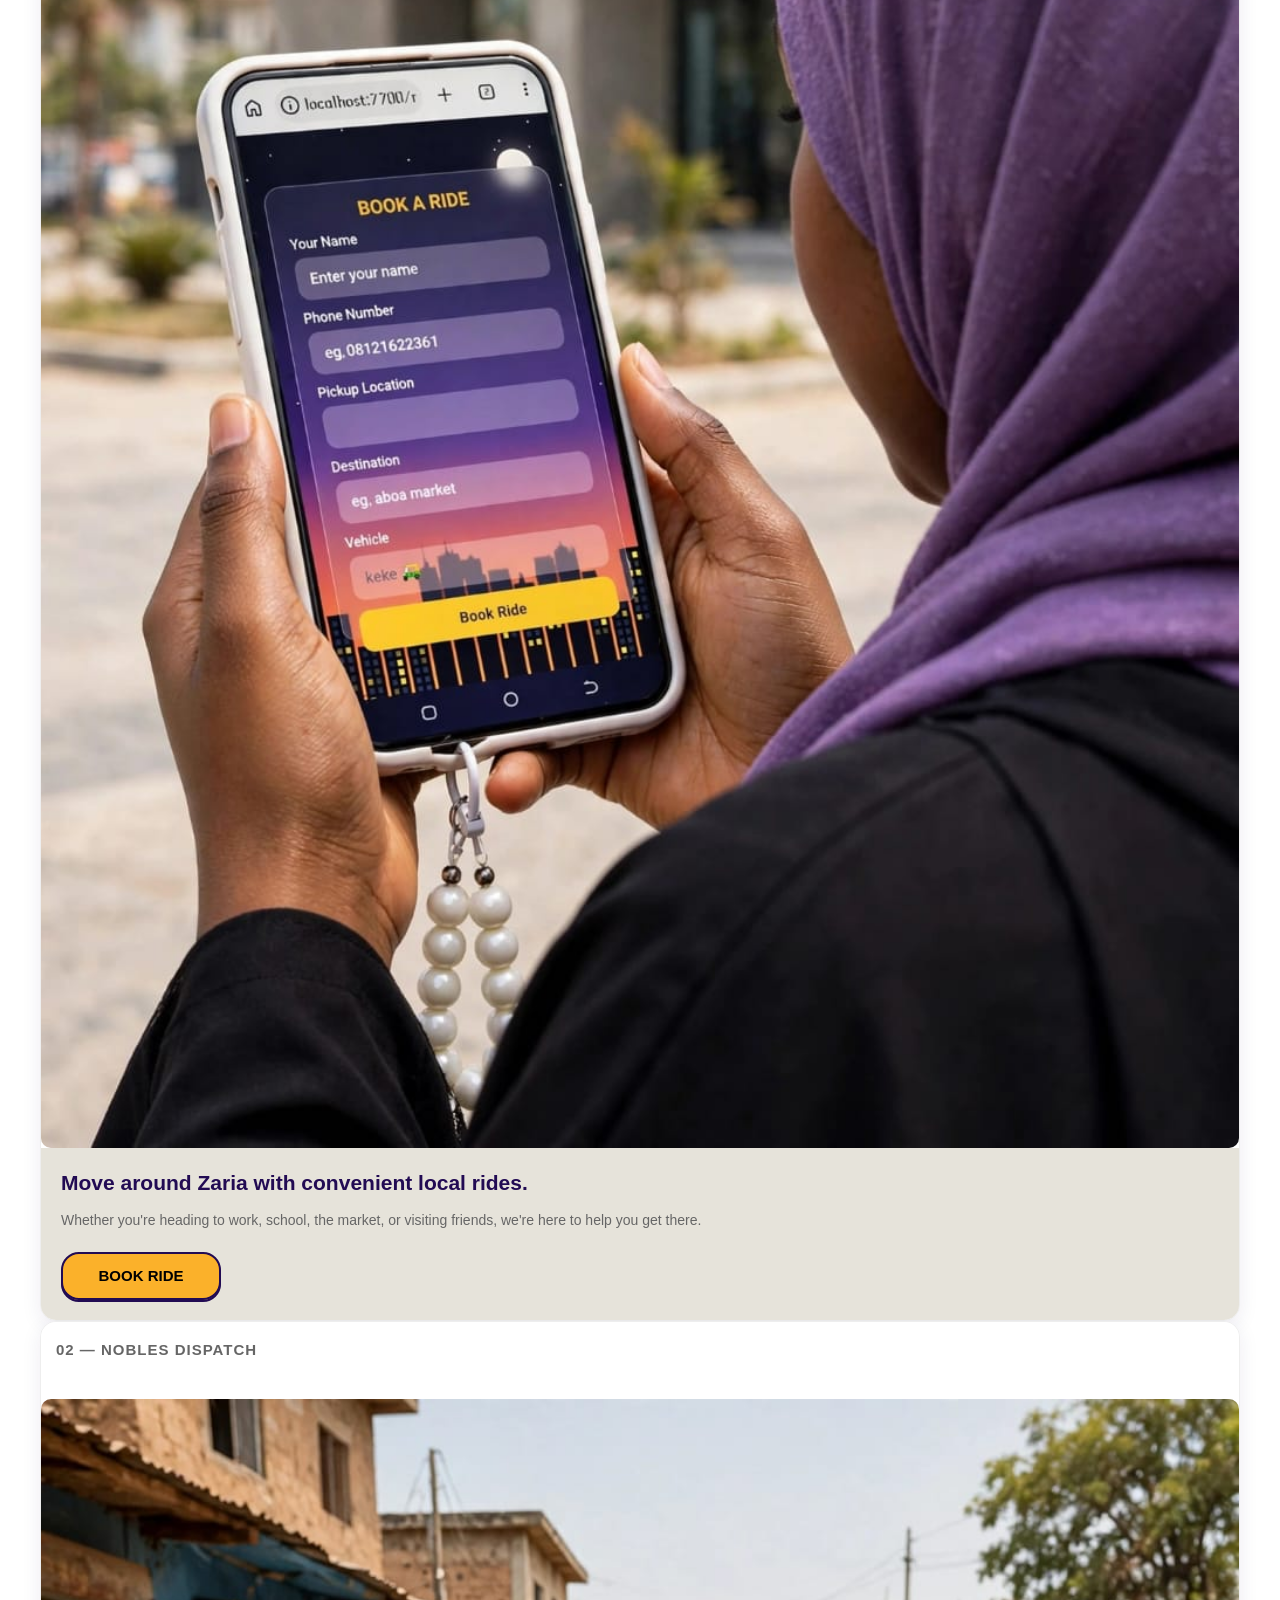
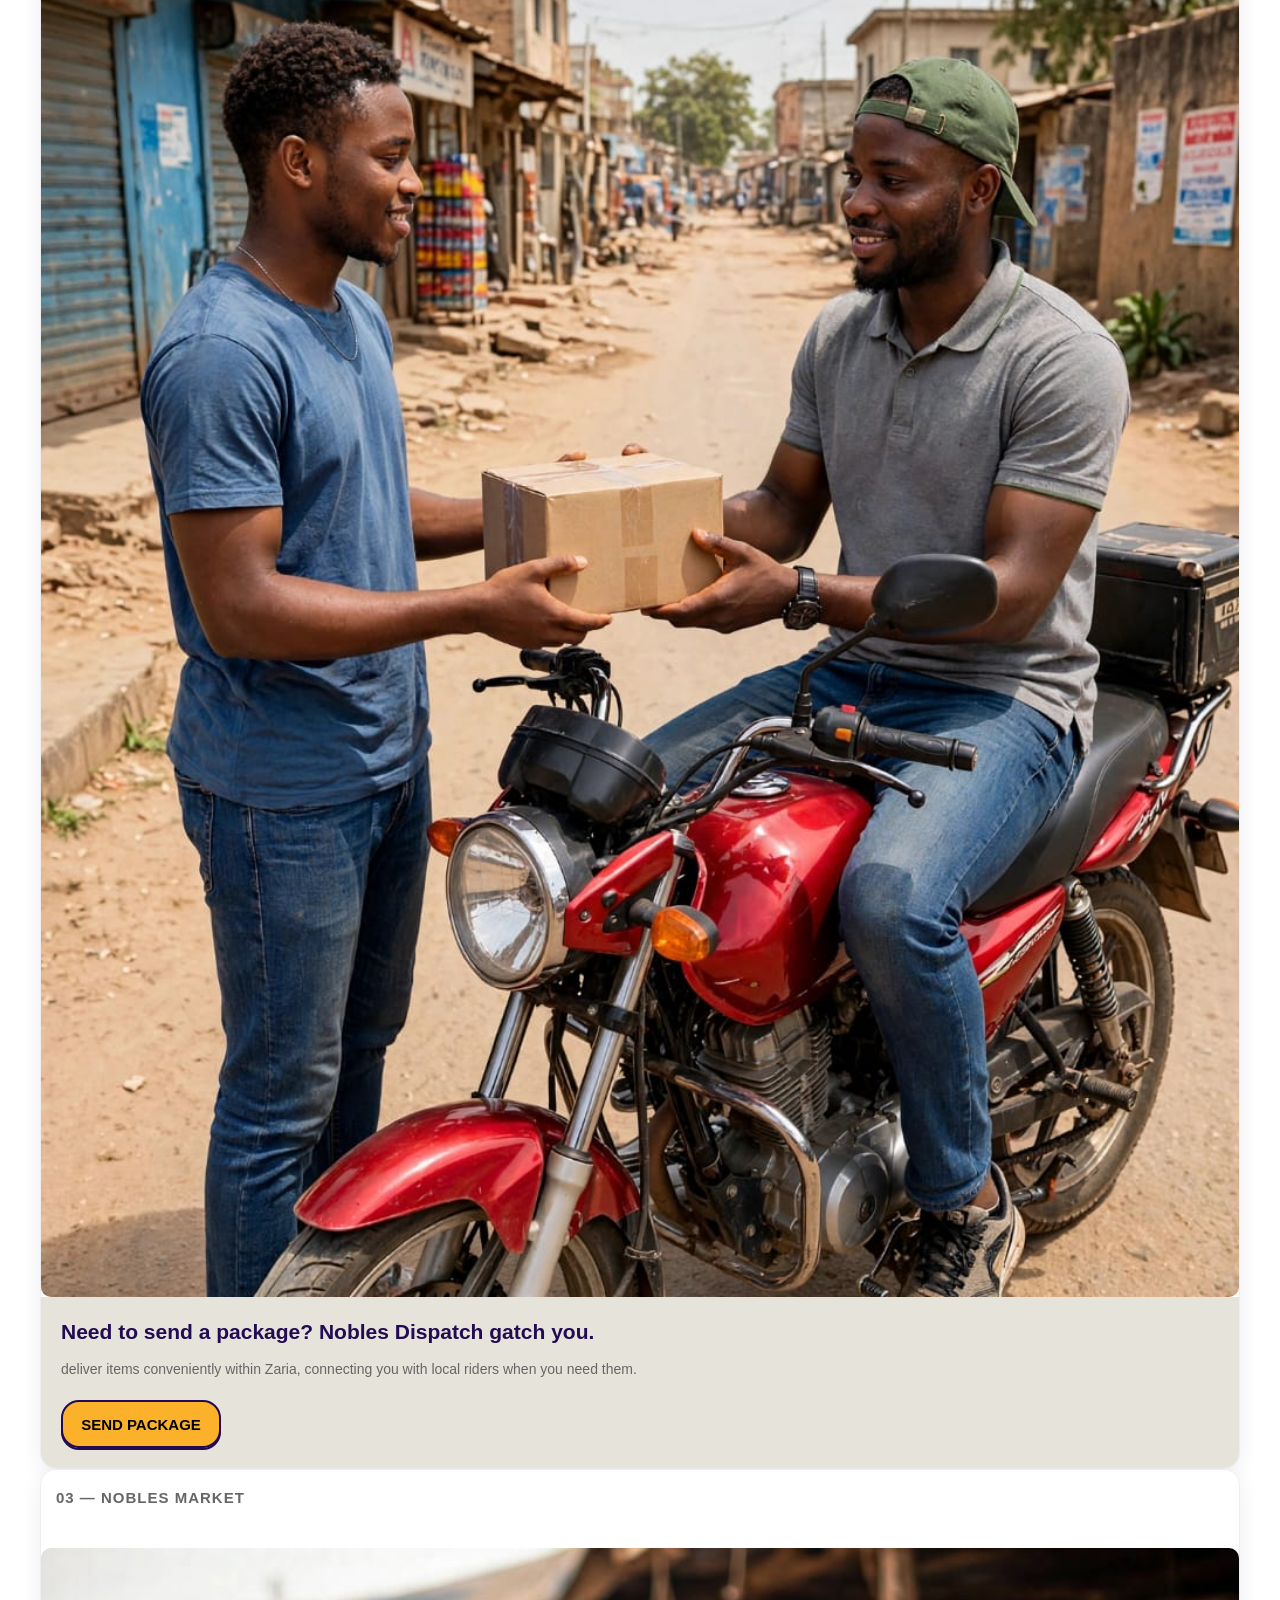
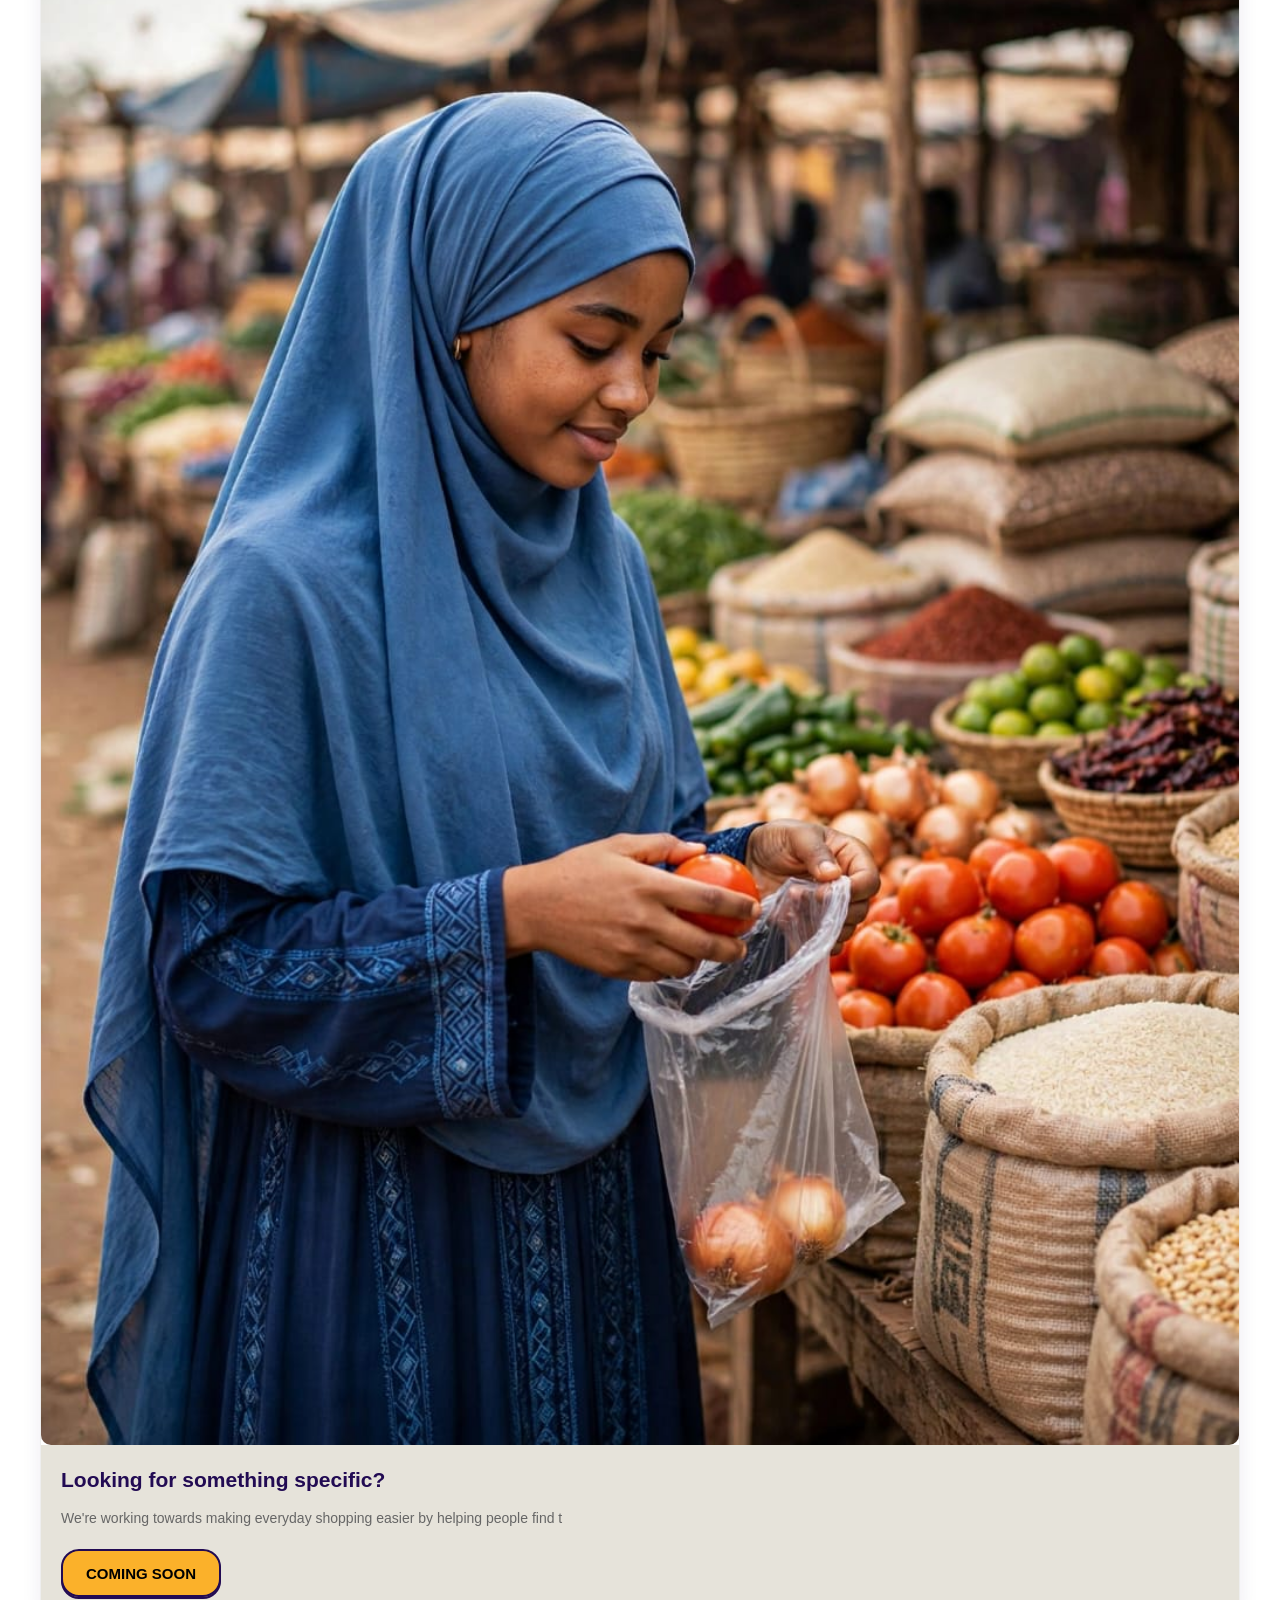
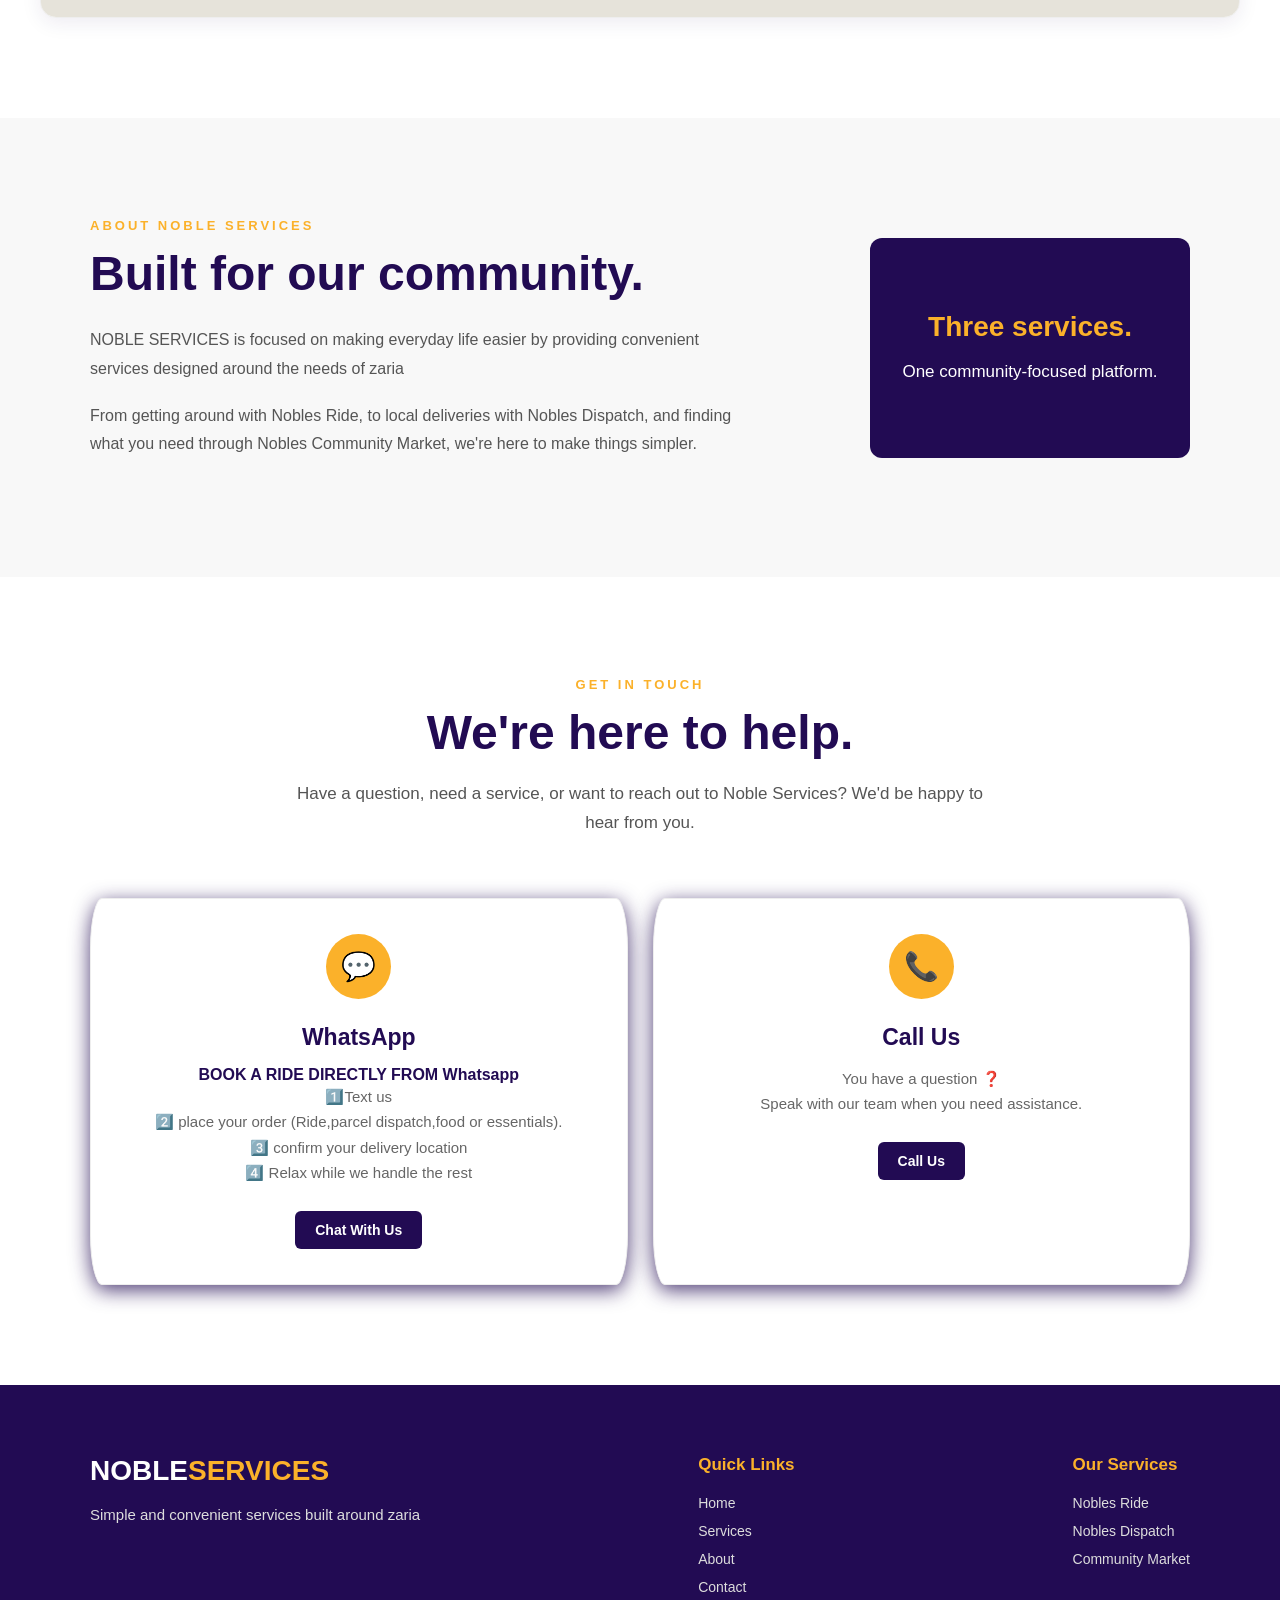
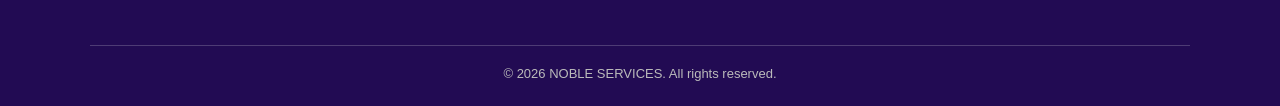
==== commit 64782df7: "Update images and add slideshow functionality Updated image sources for Nobles Ride and Dispatch sec" ====
--- a/index.html
+++ b/index.html
@@ -114,7 +114,7 @@
 
 <div class="service-card"><p class="service-label">01 — NOBLES RIDE</p>
 <div class="service-image ride-image">
-<img  src="IMG-20261021-WA004.jpg"/> 
+<img  class="h1.i" src="IMG-20261021-WA0004.jpg"/> 
 </div>
 
 <div class="service-info">
@@ -141,7 +141,7 @@
 
 <div class="service-image
 dispatch-image">
-<img class="h1.i" src="IMG-20261021-WA007.jpg"/> </div>
+<img class="h1.i" src="IMG-20261021-WA0007.jpg"/> </div>
 
 <div class="service-info">
     
@@ -375,17 +375,15 @@
     </div>
 
 </footer>
-
-
-<script>
+  <script>
 const cardSlideshows = [
     {
         selector: ".ride-image img",
-        images: ["./IMG-20261021-WA004.jpg", "./IMG-20261021-WA009.jpg"]
+        images: ["ima/h4.jpg", "ima/h7.jpg"]
     },
     {
         selector: ".dispatch-image img",
-        images: ["./IMG-20261021-WA007.jpg", "./IMG-20261021-WA005.jpg"]
+        images: ["ima/h5.jpg", "ima/h8.jpg"]
     }
 ];
 
@@ -417,6 +415,7 @@
 
     }, 4000);
 });
-</script>
+  </script>
+
 </body>
 </html>
--- a/style.css
+++ b/style.css
@@ -1223,20 +1223,6 @@
 }
 
 .service-image img {
-    transition: opacity 0.6s ease;
-}
-
-.service-image img.fade-out {
-    opacity: 0;
-}
-
-.service-image {
-    width: 100%;
-    height: 220px;
-    overflow: hidden;
-}
-
-.service-image img {
     width: 100%;
     height: 100%;
     object-fit: cover;
